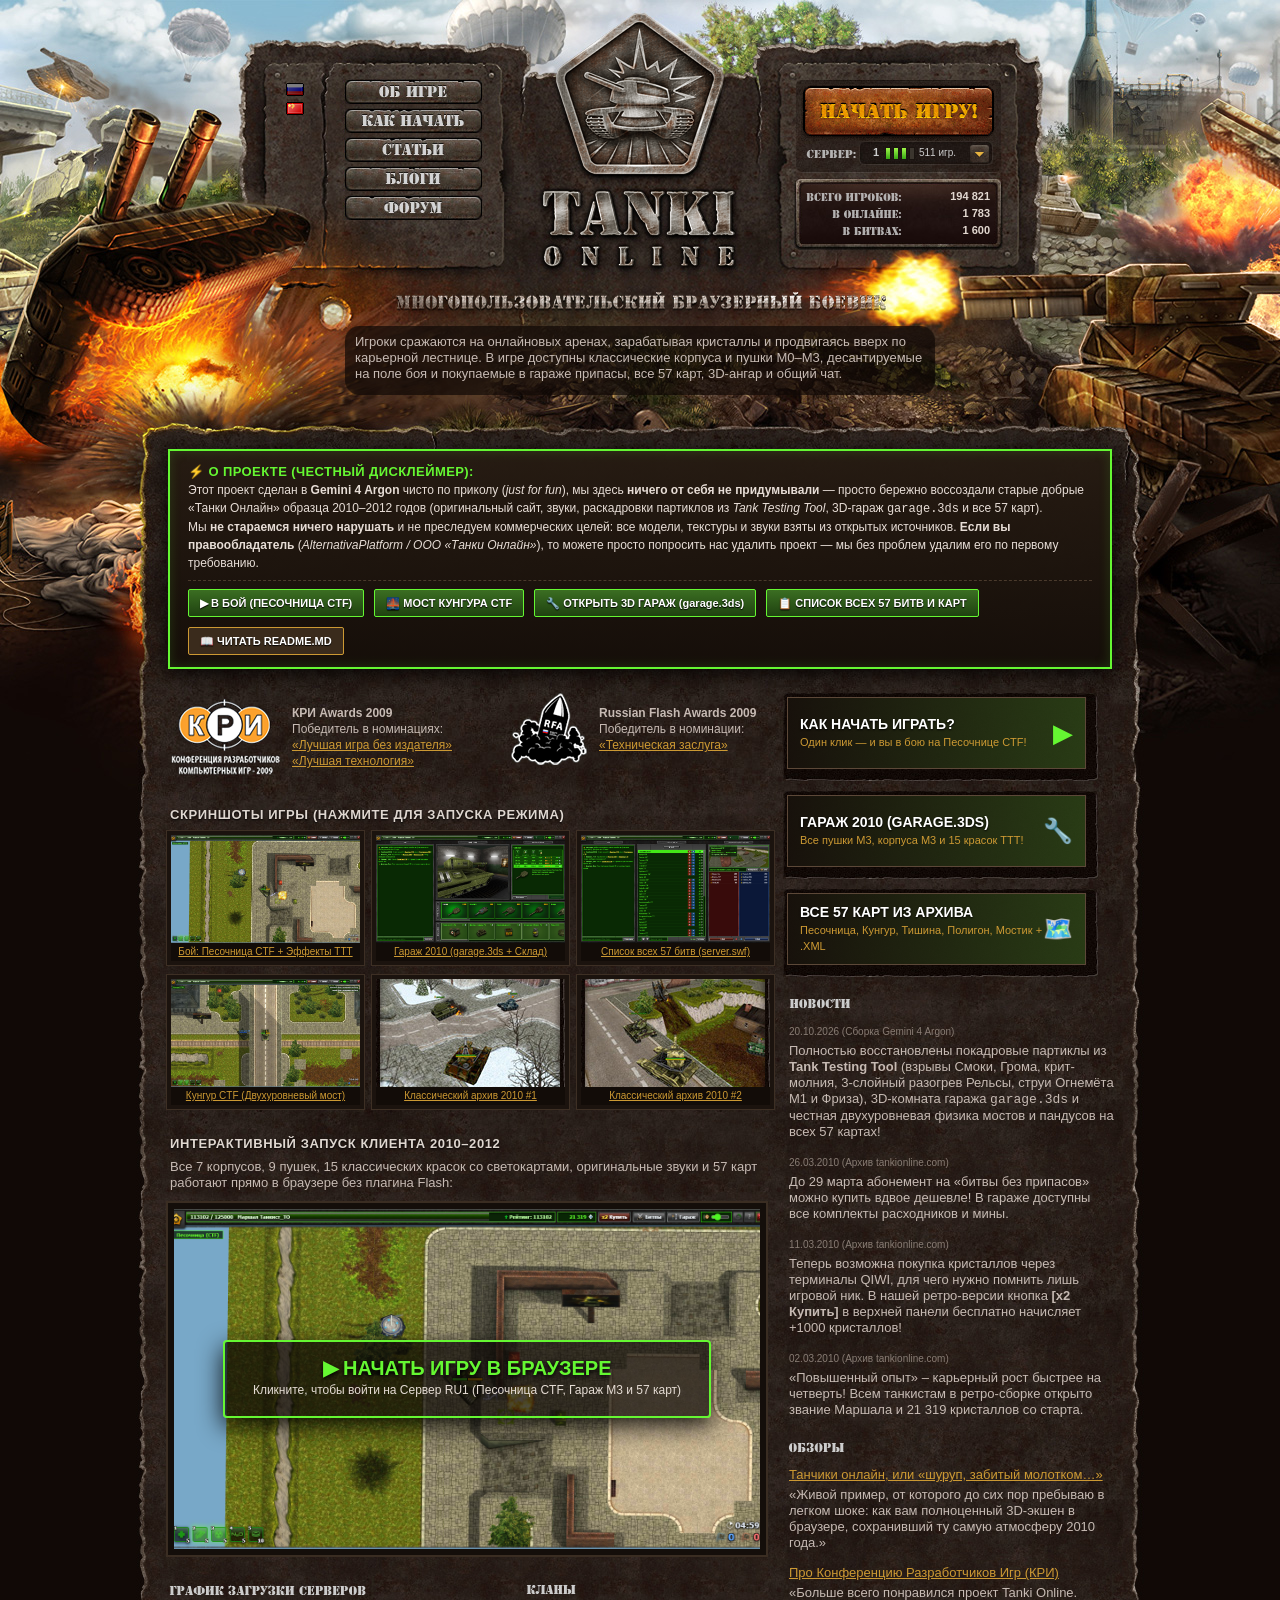
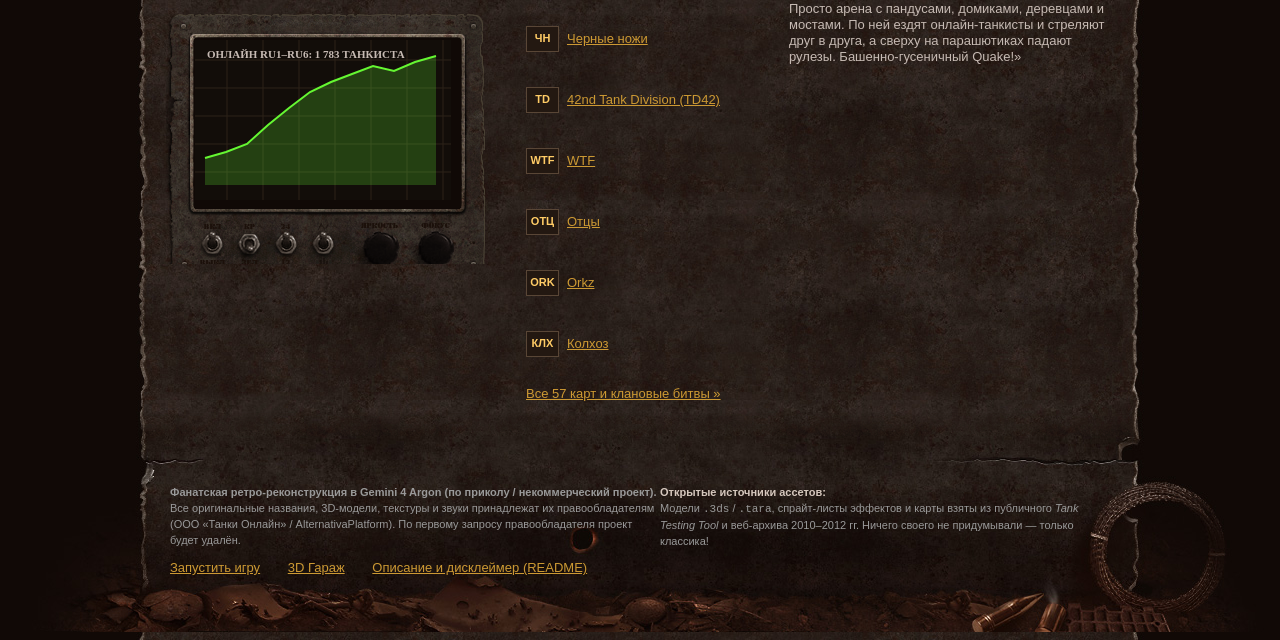
==== index.html @ 5201ec72 "1.0" ====
<!DOCTYPE html PUBLIC "-//W3C//DTD XHTML 1.0 Transitional//EN" "http://www.w3.org/TR/xhtml1/DTD/xhtml1-transitional.dtd">
<html xmlns="http://www.w3.org/1999/xhtml" dir="ltr" lang="ru-RU">
<head>
  <meta http-equiv="Content-Type" content="text/html; charset=UTF-8" />
  <title>Танки Онлайн – многопользовательский браузерный боевик (Ретро 2010 • Gemini 4 Argon)</title>
  <style type="text/css">
    body {
      font: 13px/16px Tahoma, Verdana, sans-serif;
      color: #c6bab3;
      background: #100906 url(site_assets/images/bg.jpg) repeat-y 50% 0;
      margin: 0;
      min-width: 1000px;
    }
    .mini { font: 12px/16px Tahoma, Verdana, sans-serif; }
    a {
      text-decoration: underline;
      color: #c93;
    }
    a:hover { text-decoration: none; color: #ffba42; }
    a:focus { outline: none; }
    img { border-style: none; }

    #main {
      background: url(site_assets/images/bg-main_summer.jpg) no-repeat 50% 0;
      width: 100%;
      overflow: hidden;
    }
    h1.logo {
      float: left;
      background: url(site_assets/images/logo.png) no-repeat;
      width: 208px;
      height: 264px;
      overflow: hidden;
      text-indent: -9999px;
      margin: 12px 0 0;
    }
    .logo a {
      display: block;
      width: 100%;
      height: 100%;
      overflow: hidden;
    }
    #header {
      width: 717px;
      height: 435px;
      padding: 0 137px 0 146px;
      margin: 0 auto;
      overflow: hidden;
    }
    .header {
      width: 717px;
      height: 288px;
      overflow: hidden;
    }
    .header .icons {
      float: left;
      width: 57px;
      padding: 0;
      margin: 77px 0 0;
      list-style: none;
    }
    .header .icons li {
      width: 57px;
      margin: 6px 0 0;
      overflow: hidden;
    }
    .header .icons li img { display: block; }

    #menu {
      float: left;
      width: 191px;
      padding: 0;
      margin: 75px 0 0;
      list-style: none;
    }
    #menu li {
      float: left;
      width: 100%;
      margin: 4px 0 0;
    }
    #menu li a {
      display: block;
      background: url(site_assets/images/bg-menu2.jpg) no-repeat;
      width: 141px;
      height: 25px;
      overflow: hidden;
      text-indent: -9999px;
    }
    #menu li a.btn-about { background-position: 100% 0; }
    #menu li a.btn-about:hover { background-position: 0 0; }
    #menu li a.btn-begin { background-position: 100% -29px; }
    #menu li a.btn-begin:hover { background-position: 0 -29px; }
    #menu li a.btn-article { background-position: 100% -58px; }
    #menu li a.btn-article:hover { background-position: 0 -58px; }
    #menu li a.btn-blog { background-position: 100% -87px; }
    #menu li a.btn-blog:hover { background-position: 0 -87px; }
    #menu li a.btn-forum { background-position: 100% -116px; }
    #menu li a.btn-forum:hover { background-position: 0 -116px; }

    .header .info {
      float: right;
      width: 209px;
      margin: 80px 0 0;
    }
    .header .server {
      background: url(site_assets/images/bg-server.jpg) no-repeat;
      width: 205px;
      height: 89px;
      padding: 4px 0 0;
      margin: 0 auto;
      overflow: visible;
      position: relative;
    }
    .header .server .btn {
      display: block;
      background: url(site_assets/images/btn-begin.gif) no-repeat 0 0;
      width: 195px;
      height: 57px;
      overflow: hidden;
      margin: 0 auto;
      text-indent: -9999px;
      cursor: pointer;
    }
    .header .server .btn:hover {
      background: url(site_assets/images/btn-begin.gif) no-repeat 0 -57px;
    }
    .header .server .item {
      width: 195px;
      padding: 0 0 0 10px;
      overflow: visible;
    }
    .header .server .title {
      float: left;
      background: url(site_assets/images/text-server.png) no-repeat;
      width: 59px;
      height: 12px;
      margin: 8px 0 0;
      text-indent: -9999px;
    }
    .header .server .part {
      float: left;
      width: 126px;
      position: relative;
    }
    .header .server .part span {
      float: left;
      font: bold 11px Tahoma, Verdana, sans-serif;
      color: #ccc;
      width: 14px;
      text-align: right;
      margin-right: 4px;
      margin-top: 5px;
    }
    .header .server .part ul {
      float: left;
      padding: 0 4px 0 0;
      margin: 6px 0 0;
      list-style: none;
    }
    .header .server .part ul li {
      float: left;
      padding: 0 0 0 2px;
    }
    .srv-bar {
      display: block;
      width: 4px;
      height: 11px;
      background: #3b352e;
      border: 1px solid #1a1410;
    }
    .srv-bar.active {
      background: linear-gradient(180deg, #9ef748 0%, #38a814 100%);
    }
    .header .server .play {
      float: left;
      font-size: 10px;
      line-height: 18px;
      color: #ccc;
      width: 72px;
      text-decoration: none;
      margin: 3px 0 0;
    }

    #currentServer {
      cursor: pointer;
      display: block;
      height: 24px;
      background: url(site_assets/images/btn-ok.gif) no-repeat 105px 4px;
    }
    #serversList {
      position: absolute;
      top: 26px;
      left: -62px;
      width: 188px;
      display: none;
      background: #140d09 url(site_assets/images/bg.jpg) repeat-y 50% 0;
      z-index: 50;
      border: 1px solid #4d3e30;
      box-shadow: 0 6px 16px rgba(0,0,0,0.85);
      padding: 4px 0;
    }
    #serversList a.srv-row {
      display: flex;
      align-items: center;
      justify-content: space-between;
      padding: 4px 10px;
      color: #d6c8be;
      text-decoration: none;
      font-size: 11px;
      border-bottom: 1px solid rgba(255,255,255,0.05);
    }
    #serversList a.srv-row:hover {
      background-color: #291e16;
      color: #65f732;
    }

    .header .all {
      background: url(site_assets/images/bg-players.jpg) no-repeat;
      width: 209px;
      height: 72px;
      overflow: hidden;
      margin: 5px 0 0;
    }
    .header .all ul {
      width: 184px;
      padding: 0 13px 0 12px;
      margin: 8px 0 0;
      overflow: hidden;
      list-style: none;
    }
    .header .all ul li {
      float: left;
      width: 184px;
      margin: 3px 0 0;
    }
    .header .all ul li strong {
      float: left;
      display: inline;
      font-size: 8px;
      overflow: hidden;
      text-indent: -9999px;
    }
    .header .all ul li strong.text-all {
      background: url(site_assets/images/text-players.png) no-repeat;
      width: 95px;
      height: 10px;
      margin: 3px 0 0;
    }
    .header .all ul li strong.text-online {
      background: url(site_assets/images/text-online.png) no-repeat;
      width: 69px;
      margin: 1px 0 0 26px;
      height: 12px;
    }
    .header .all ul li strong.text-battle {
      background: url(site_assets/images/text-battle.png) no-repeat;
      width: 59px;
      margin: 4px 0 0 36px;
      height: 8px;
    }
    .header .all ul li p {
      font-size: 11px;
      font-weight: bold;
      line-height: 14px;
      color: #e2d8d0;
      margin: 0;
      text-align: right;
    }

    #header .holder {
      width: 590px;
      padding: 0 0 0 59px;
      overflow: hidden;
    }
    #header .slogan {
      background: url(site_assets/images/slogan.png) no-repeat;
      width: 504px;
      height: 31px;
      display: block;
      margin: 0 auto;
      text-indent: -9999px;
    }
    #header .box {
      width: 590px;
      overflow: hidden;
      margin: 7px 0 0;
    }
    #header .box .t {
      background: url(site_assets/images/bg-box-t.png) no-repeat;
      width: 590px;
      height: 15px;
      overflow: hidden;
    }
    #header .box .c {
      background: url(site_assets/images/bg-box-c.png) repeat;
      width: 570px;
      padding: 0 10px;
    }
    #header .box .c:after {
      clear: both;
      display: block;
      content: "";
    }
    #header .box .text {
      float: left;
      width: 570px;
      margin: -7px 0 -2px;
      position: relative;
    }
    #header .box .text p { margin: 0; }
    #header .box .b {
      background: url(site_assets/images/bg-box-b.png) no-repeat;
      width: 590px;
      height: 15px;
      overflow: hidden;
    }

    /* Олдскульная плашка честного дисклеймера Gemini 4 Argon */
    .argon-disclaimer-banner {
      width: 904px;
      margin: 14px auto 0;
      padding: 12px 18px;
      background: linear-gradient(180deg, rgba(38, 27, 18, 0.96) 0%, rgba(21, 14, 9, 0.98) 100%);
      border: 2px solid #65f732;
      box-shadow: 0 4px 18px rgba(0, 0, 0, 0.8), inset 0 0 12px rgba(101, 247, 50, 0.15);
      color: #e7ddd6;
      font-size: 12px;
      line-height: 18px;
      position: relative;
      z-index: 5;
    }
    .argon-disclaimer-banner b.argon-tag {
      color: #65f732;
      font-size: 13px;
      text-transform: uppercase;
      letter-spacing: 0.4px;
    }
    .argon-quick-links {
      margin-top: 8px;
      padding-top: 8px;
      border-top: 1px dashed #4a3a2c;
      display: flex;
      gap: 10px;
      flex-wrap: wrap;
      align-items: center;
    }
    .argon-quick-btn {
      display: inline-block;
      padding: 4px 11px;
      background: linear-gradient(180deg, #3b6e22 0%, #1f4210 100%);
      border: 1px solid #65f732;
      color: #fff !important;
      text-decoration: none !important;
      font-weight: bold;
      font-size: 11px;
      border-radius: 2px;
      text-shadow: 0 1px 1px #000;
    }
    .argon-quick-btn:hover {
      background: linear-gradient(180deg, #52992f 0%, #2b5c16 100%);
      color: #ffff99 !important;
    }

    #content {
      width: 948px;
      padding: 0 26px;
      min-height: 400px;
      margin: 24px auto 0;
      overflow: hidden;
      z-index: 2;
      position: relative;
    }
    .content {
      float: left;
      width: 615px;
    }
    .links-box {
      width: 100%;
      overflow: hidden;
    }
    .links-box .item {
      float: left;
      width: 260px;
      display: flex;
      align-items: center;
      gap: 12px;
    }
    .links-box .one {
      width: 340px;
      padding: 0 0 0 5px;
    }
    .award-badge {
      width: 84px;
      height: 84px;
      border-radius: 50%;
      background: radial-gradient(circle, #3b2818 0%, #1b1109 75%);
      border: 2px solid #c93;
      display: flex;
      flex-direction: column;
      align-items: center;
      justify-content: center;
      text-align: center;
      font-weight: bold;
      color: #ffcc66;
      font-size: 11px;
      line-height: 13px;
      flex-shrink: 0;
      box-shadow: inset 0 0 10px rgba(255, 165, 0, 0.35), 0 2px 8px rgba(0,0,0,0.8);
    }
    .award-badge span {
      font-size: 18px;
      color: #fff;
      display: block;
    }

    .screen-box {
      width: 100%;
      overflow: hidden;
      margin: 26px 0 0;
    }
    .section-title-old {
      font: bold 13px Tahoma, Verdana, sans-serif;
      color: #dfd7d0;
      text-transform: uppercase;
      letter-spacing: 0.6px;
      margin: 0 0 8px 4px;
      text-shadow: 0 1px 2px #000;
    }
    .screen-box ul {
      width: 100%;
      padding: 0;
      margin: 5px 0 0;
      overflow: hidden;
      list-style: none;
    }
    .screen-box ul li {
      float: left;
      width: 189px;
      height: 126px;
      padding: 4px;
      margin: 0 6px 8px 0;
      background: #1b130e;
      border: 1px solid #3d2f24;
      position: relative;
    }
    .screen-box ul li:hover {
      border-color: #c93;
    }
    .screen-box ul li img {
      display: block;
      width: 189px;
      height: 108px;
      object-fit: cover;
    }
    .screen-box ul li .scr-cap {
      display: block;
      text-align: center;
      font-size: 10px;
      color: #c93;
      line-height: 18px;
      background: #120c08;
    }

    .video-box {
      width: 100%;
      overflow: hidden;
      margin: 18px 0 0;
    }
    .video-box p { margin: 0 0 10px 4px; }
    .video-box .photo {
      background: #140e0a;
      border: 2px solid #3a2d22;
      width: 586px;
      padding: 6px;
      height: 340px;
      overflow: hidden;
      position: relative;
    }
    .video-preview-card {
      width: 100%;
      height: 100%;
      background: url(tanki_battle_verification.png) center/cover no-repeat;
      position: relative;
      display: flex;
      flex-direction: column;
      align-items: center;
      justify-content: center;
      text-decoration: none !important;
    }
    .video-preview-overlay {
      background: rgba(12, 8, 5, 0.72);
      border: 2px solid #65f732;
      padding: 18px 28px;
      text-align: center;
      border-radius: 4px;
      box-shadow: 0 8px 25px rgba(0,0,0,0.9);
      transition: transform 0.15s ease;
    }
    .video-preview-card:hover .video-preview-overlay {
      transform: scale(1.04);
      background: rgba(20, 32, 12, 0.88);
    }

    .boxes {
      width: 100%;
      overflow: hidden;
      margin: 28px 0 0;
    }
    .boxes .box {
      float: left;
      width: 360px;
    }
    .boxes .klan { width: 235px; }
    .boxes .important h2 {
      background: url(site_assets/images/text-graphic.png) no-repeat;
      width: 197px;
      height: 11px;
      margin: 0 0 0 3px;
      overflow: hidden;
      text-indent: -9999px;
    }
    .boxes .klan h2 {
      background: url(site_assets/images/text-klan.png) no-repeat;
      width: 100%;
      height: 11px;
      margin: 0 0 8px 0;
      overflow: hidden;
      text-indent: -9999px;
    }
    .boxes .important .photo {
      background: url(site_assets/images/bg-graph.png) no-repeat;
      width: 296px;
      height: 224px;
      padding: 36px 0 0 39px;
      overflow: hidden;
      margin: 8px 0 0 -10px;
    }
    .boxes .pic-list {
      width: 100%;
      padding: 0;
      margin: 0;
      overflow: hidden;
      list-style: none;
    }
    .boxes .pic-list li {
      float: left;
      width: 100%;
      line-height: 27px;
      margin: 8px 0 0;
      display: flex;
      align-items: center;
    }
    .clan-flag-badge {
      width: 31px;
      height: 24px;
      border: 1px solid #594636;
      background: #231811;
      margin-right: 8px;
      display: inline-flex;
      align-items: center;
      justify-content: center;
      font-size: 11px;
      font-weight: bold;
      color: #ffcc66;
    }

    .sidebar {
      float: left;
      width: 333px;
    }
    .sidebar .ad {
      background: url(site_assets/images/bg-pb.jpg) no-repeat;
      width: 307px;
      height: 80px;
      padding: 4px;
      margin: 0 0 10px 2px;
      overflow: hidden;
    }
    .ad-banner-inner {
      display: flex;
      align-items: center;
      justify-content: space-between;
      width: 299px;
      height: 72px;
      padding: 0 12px;
      box-sizing: border-box;
      text-decoration: none !important;
      background: linear-gradient(90deg, rgba(24,18,12,0.92) 0%, rgba(45,68,24,0.85) 100%);
      border: 1px solid #5c4838;
    }
    .ad-banner-inner:hover {
      border-color: #65f732;
    }
    .ad-banner-title {
      font: bold 14px Tahoma, sans-serif;
      color: #fff;
      display: block;
      text-shadow: 0 1px 2px #000;
    }
    .ad-banner-sub {
      font-size: 11px;
      color: #c93;
      display: block;
      margin-top: 2px;
    }

    .news-box {
      height: 1%;
      padding: 0 0 0 8px;
      overflow: hidden;
      margin: 22px 0 0;
    }
    .news-box h2 {
      background: url(site_assets/images/text-news.png) no-repeat;
      width: 61px;
      height: 10px;
      margin: 0;
      overflow: hidden;
      text-indent: -9999px;
    }
    .news-box .item {
      width: 100%;
      overflow: hidden;
      margin: 15px 0 0;
    }
    .news-box .item .date {
      display: block;
      font-style: normal;
      font-size: 10px;
      color: #887c74;
      margin-bottom: 3px;
    }
    .news-box .item p { margin: 0; }

    .view-box {
      height: 1%;
      padding: 0 0 0 8px;
      overflow: hidden;
      margin: 24px 0 0;
    }
    .view-box h2 {
      background: url(site_assets/images/text-view.png) no-repeat;
      width: 55px;
      height: 11px;
      margin: 0;
      overflow: hidden;
      text-indent: -9999px;
    }
    .view-box .item {
      width: 100%;
      overflow: hidden;
      margin: 14px 0 0;
    }
    .view-box .item p { margin: 4px 0 0; }

    #footer {
      background: url(site_assets/images/bg-footer.gif) no-repeat 50% 0;
      width: 100%;
      overflow: hidden;
      margin: 10px 0 0;
      position: relative;
      z-index: 1;
    }
    .footer {
      background: url(site_assets/images/bg-footer.png) no-repeat;
      width: 1000px;
      margin: 0 auto;
      overflow: hidden;
    }
    .footer .holder {
      background: url(site_assets/images/bg-footer.jpg) no-repeat 0 24px;
      width: 1000px;
      position: relative;
      height: 165px;
      padding: 64px 0 0;
      overflow: hidden;
    }
    .footer .copy {
      float: left;
      width: 490px;
      padding: 0 0 0 30px;
    }
    .footer p {
      color: #999;
      margin: 8px 0 0;
      font-size: 11px;
    }
    .footer .copy ul {
      width: 100%;
      padding: 0;
      margin: 12px 0 0;
      overflow: hidden;
      list-style: none;
    }
    .footer .copy ul li {
      display: inline;
      padding: 0 0 0 24px;
    }
    .footer .copy ul li:first-child { padding: 0; }
    .footer .item {
      float: left;
      width: 430px;
    }
  </style>
</head>
<body>
  <div id="main">
    <div id="header">
      <div class="header">
        <ul class="icons">
          <li><img src="site_assets/images/ico02.gif" alt="RU" title="Русская версия (2010)" /></li>
          <li><a href="tanki_2d.html" title="Запустить игру"><img src="site_assets/images/ico03.gif" alt="Play" /></a></li>
        </ul>
        <ul id="menu">
          <li><a href="#about-block" class="btn-about" title="ОБ ИГРЕ">ОБ ИГРЕ</a></li>
          <li><a href="tanki_2d.html" class="btn-begin" title="КАК НАЧАТЬ">КАК НАЧАТЬ</a></li>
          <li><a href="tanki_2d.html#garage" class="btn-article" title="ГАРАЖ M3">СТАТЬИ</a></li>
          <li><a href="tanki_2d.html#battles" class="btn-blog" title="СПИСОК 57 БИТВ">БЛОГ</a></li>
          <li><a href="README.md" class="btn-forum" title="README И ОПИСАНИЕ">ФОРУМ</a></li>
        </ul>
        <h1 class="logo"><a href="tanki_2d.html" title="Танки Онлайн — Начать игру!">Танки Online</a></h1>

        <div class="info">
          <div class="server">
            <a href="tanki_2d.html" id="startButton" class="btn" title="Начать игру прямо в браузере!">Начать игру</a>
            <div class="item">
              <strong class="title">Сервер</strong>
              <div class="part">
                <div id="currentServer" onclick="toggleServersMenu(); return false;">
                  <span id="srvNumLabel">1</span>
                  <ul>
                    <li><i class="srv-bar active"></i></li>
                    <li><i class="srv-bar active"></i></li>
                    <li><i class="srv-bar active"></i></li>
                    <li><i class="srv-bar"></i></li>
                  </ul>
                  <a href="#" class="play players" id="srvPlayersLabel" onclick="return false;">511 игр.</a>
                </div>
                <div id="serversList">
                  <a class="srv-row" href="tanki_2d.html"><span><b>Сервер 1</b> (Песочница CTF)</span><span>511</span></a>
                  <a class="srv-row" href="tanki_2d.html#map=kungur"><span><b>Сервер 2</b> (Кунгур CTF)</span><span>410</span></a>
                  <a class="srv-row" href="tanki_2d.html#map=silence"><span><b>Сервер 3</b> (Тишина CTF)</span><span>385</span></a>
                  <a class="srv-row" href="tanki_2d.html#map=polygon"><span><b>Сервер 4</b> (Полигон CTF)</span><span>309</span></a>
                  <a class="srv-row" href="tanki_2d.html#garage"><span><b>Сервер 5</b> (3D Гараж M3)</span><span>280</span></a>
                  <a class="srv-row" href="tanki_2d.html#battles"><span><b>Сервер 6</b> (Все 57 карт)</span><span>273</span></a>
                </div>
              </div>
            </div>
          </div>
          <div class="all">
            <ul>
              <li>
                <strong class="text-all">Всего игроков</strong>
                <p id="statTotal">194 821</p>
              </li>
              <li>
                <strong class="text-online">В онлайне</strong>
                <p id="statOnline">1 783</p>
              </li>
              <li>
                <strong class="text-battle">В битвах</strong>
                <p id="statInBattles">1 600</p>
              </li>
            </ul>
          </div>
        </div>
      </div>

      <div class="holder">
        <strong class="slogan">Многопользовательский браузерный боевик</strong>
        <div class="box">
          <div class="t">&nbsp;</div>
          <div class="c">
            <div class="text">
              <p>Игроки сражаются на онлайновых аренах, зарабатывая кристаллы и продвигаясь вверх по карьерной лестнице. В игре доступны классические корпуса и пушки M0–M3, десантируемые на поле боя и покупаемые в гараже припасы, все 57 карт, 3D-ангар и общий чат.</p>
            </div>
          </div>
          <div class="b">&nbsp;</div>
        </div>
      </div>
    </div>

    <!-- ЧЕСТНЫЙ ДИСКЛЕЙМЕР GEMINI 4 ARGON (ПО ПРОСЬБЕ АВТОРА) -->
    <div class="argon-disclaimer-banner" id="about-block">
      <b class="argon-tag">⚡ О проекте (Честный дисклеймер):</b><br />
      Этот проект сделан в <b>Gemini 4 Argon</b> чисто по приколу (<i>just for fun</i>), мы здесь <b>ничего от себя не придумывали</b> — просто бережно воссоздали старые добрые «Танки Онлайн» образца 2010–2012 годов (оригинальный сайт, звуки, раскадровки партиклов из <i>Tank Testing Tool</i>, 3D-гараж <code>garage.3ds</code> и все 57 карт).<br />
      Мы <b>не стараемся ничего нарушать</b> и не преследуем коммерческих целей: все модели, текстуры и звуки взяты из открытых источников. <b>Если вы правообладатель</b> (<i>AlternativaPlatform / ООО «Танки Онлайн»</i>), то можете просто попросить нас удалить проект — мы без проблем удалим его по первому требованию.
      <div class="argon-quick-links">
        <a class="argon-quick-btn" href="tanki_2d.html">▶ В БОЙ (ПЕСОЧНИЦА CTF)</a>
        <a class="argon-quick-btn" href="tanki_2d.html#map=kungur">🌉 МОСТ КУНГУРА CTF</a>
        <a class="argon-quick-btn" href="tanki_2d.html#garage">🔧 ОТКРЫТЬ 3D ГАРАЖ (garage.3ds)</a>
        <a class="argon-quick-btn" href="tanki_2d.html#battles">📋 СПИСОК ВСЕХ 57 БИТВ И КАРТ</a>
        <a class="argon-quick-btn" href="README.md" style="background:#3a2b1c;border-color:#c93;">📖 ЧИТАТЬ README.MD</a>
      </div>
    </div>

    <div id="content">
      <div class="content">
        <div class="links-box">
          <div class="item one">
            <div class="photo"><img src="site_assets/images/logo1.png" alt="КРИ Awards 2009" /></div>
            <div class="mini">
              <p><b>КРИ Awards 2009</b><br />Победитель в номинациях:<br /><a href="tanki_2d.html">«Лучшая игра без издателя»</a><br /><a href="tanki_2d.html">«Лучшая технология»</a></p>
            </div>
          </div>
          <div class="item">
            <div class="photo"><img src="site_assets/images/logo2.png" alt="Russian Flash Awards 2009" /></div>
            <div class="mini">
              <p><b>Russian Flash Awards 2009</b><br />Победитель в номинации:<br /><a href="tanki_2d.html">«Техническая заслуга»</a></p>
            </div>
          </div>
        </div>

        <div class="screen-box">
          <h2 class="section-title-old">СКРИНШОТЫ ИГРЫ (НАЖМИТЕ ДЛЯ ЗАПУСКА РЕЖИМА)</h2>
          <ul>
            <li>
              <a href="tanki_2d.html">
                <img src="tanki_battle_verification.png" alt="Песочница CTF" />
                <span class="scr-cap">Бой: Песочница CTF + Эффекты TTT</span>
              </a>
            </li>
            <li>
              <a href="tanki_2d.html#garage">
                <img src="tanki_garage_verification.png" alt="3D Гараж 2010" />
                <span class="scr-cap">Гараж 2010 (garage.3ds + Склад)</span>
              </a>
            </li>
            <li>
              <a href="tanki_2d.html#battles">
                <img src="tanki_battles_list_verification.png" alt="Список 57 карт" />
                <span class="scr-cap">Список всех 57 битв (server.swf)</span>
              </a>
            </li>
            <li>
              <a href="tanki_2d.html#map=kungur">
                <img src="tanki_map_kungur_verification.png" alt="Кунгур CTF" />
                <span class="scr-cap">Кунгур CTF (Двухуровневый мост)</span>
              </a>
            </li>
            <li>
              <a href="tanki_2d.html#map=silence">
                <img src="site_assets/images/scr_1.jpg" alt="Тишина CTF" />
                <span class="scr-cap">Классический архив 2010 #1</span>
              </a>
            </li>
            <li>
              <a href="tanki_2d.html#map=polygon">
                <img src="site_assets/images/scr_6.jpg" alt="Полигон" />
                <span class="scr-cap">Классический архив 2010 #2</span>
              </a>
            </li>
          </ul>
        </div>

        <div class="video-box">
          <h2 class="section-title-old">ИНТЕРАКТИВНЫЙ ЗАПУСК КЛИЕНТА 2010–2012</h2>
          <p>Все 7 корпусов, 9 пушек, 15 классических красок со светокартами, оригинальные звуки и 57 карт работают прямо в браузере без плагина Flash:</p>
          <div class="photo" align="center">
            <a class="video-preview-card" href="tanki_2d.html">
              <div class="video-preview-overlay">
                <div style="font-size:20px;font-weight:bold;color:#65f732;margin-bottom:6px;text-shadow:0 2px 4px #000;">▶ НАЧАТЬ ИГРУ В БРАУЗЕРЕ</div>
                <div style="font-size:12px;color:#e5dcd4;">Кликните, чтобы войти на Сервер RU1 (Песочница CTF, Гараж M3 и 57 карт)</div>
              </div>
            </a>
          </div>
        </div>

        <div class="boxes">
          <div class="box important">
            <h2>ГРАФИК ЗАГРУЗКИ СЕРВЕРОВ</h2>
            <div class="photo">
              <div class="holder">
                <canvas id="retroServerChart" width="256" height="160"></canvas>
              </div>
            </div>
          </div>

          <div class="box klan">
            <h2>КЛАНЫ</h2>
            <ul class="pic-list">
              <li><span class="clan-flag-badge">ЧН</span><p><a href="tanki_2d.html">Черные ножи</a></p></li>
              <li><span class="clan-flag-badge">TD</span><p><a href="tanki_2d.html">42nd Tank Division (TD42)</a></p></li>
              <li><span class="clan-flag-badge">WTF</span><p><a href="tanki_2d.html">WTF</a></p></li>
              <li><span class="clan-flag-badge">ОТЦ</span><p><a href="tanki_2d.html">Отцы</a></p></li>
              <li><span class="clan-flag-badge">ORK</span><p><a href="tanki_2d.html">Orkz</a></p></li>
              <li><span class="clan-flag-badge">КЛХ</span><p><a href="tanki_2d.html">Колхоз</a></p></li>
            </ul>
            <br />
            <a href="tanki_2d.html#battles">Все 57 карт и клановые битвы &raquo;</a>
          </div>
        </div>
      </div>

      <div class="sidebar">
        <div class="ad">
          <a class="ad-banner-inner" href="tanki_2d.html">
            <div>
              <span class="ad-banner-title">КАК НАЧАТЬ ИГРАТЬ?</span>
              <span class="ad-banner-sub">Один клик — и вы в бою на Песочнице CTF!</span>
            </div>
            <span style="font-size:26px;color:#65f732;">▶</span>
          </a>
        </div>
        <div class="ad">
          <a class="ad-banner-inner" href="tanki_2d.html#garage">
            <div>
              <span class="ad-banner-title">ГАРАЖ 2010 (GARAGE.3DS)</span>
              <span class="ad-banner-sub">Все пушки M3, корпуса M3 и 15 красок TTT!</span>
            </div>
            <span style="font-size:24px;color:#ffcc44;">🔧</span>
          </a>
        </div>
        <div class="ad">
          <a class="ad-banner-inner" href="tanki_2d.html#battles">
            <div>
              <span class="ad-banner-title">ВСЕ 57 КАРТ ИЗ АРХИВА</span>
              <span class="ad-banner-sub">Песочница, Кунгур, Тишина, Полигон, Мостик + .XML</span>
            </div>
            <span style="font-size:24px;color:#60a5fa;">🗺️</span>
          </a>
        </div>

        <div class="news-box">
          <h2>НОВОСТИ</h2>
          <div class="item">
            <em class="date">20.10.2026 (Сборка Gemini 4 Argon)</em>
            <p>Полностью восстановлены покадровые партиклы из <b>Tank Testing Tool</b> (взрывы Смоки, Грома, крит-молния, 3-слойный разогрев Рельсы, струи Огнемёта M1 и Фриза), 3D-комната гаража <code>garage.3ds</code> и честная двухуровневая физика мостов и пандусов на всех 57 картах!</p>
          </div>
          <div class="item">
            <em class="date">26.03.2010 (Архив tankionline.com)</em>
            <p>До 29 марта абонемент на «битвы без припасов» можно купить вдвое дешевле! В гараже доступны все комплекты расходников и мины.</p>
          </div>
          <div class="item">
            <em class="date">11.03.2010 (Архив tankionline.com)</em>
            <p>Теперь возможна покупка кристаллов через терминалы QIWI, для чего нужно помнить лишь игровой ник. В нашей ретро-версии кнопка <b>[x2 Купить]</b> в верхней панели бесплатно начисляет +1000 кристаллов!</p>
          </div>
          <div class="item">
            <em class="date">02.03.2010 (Архив tankionline.com)</em>
            <p>«Повышенный опыт» – карьерный рост быстрее на четверть! Всем танкистам в ретро-сборке открыто звание Маршала и 21 319 кристаллов со старта.</p>
          </div>
        </div>

        <div class="view-box">
          <h2>ОБЗОРЫ</h2>
          <div class="item">
            <a href="tanki_2d.html">Танчики онлайн, или «шуруп, забитый молотком…»</a>
            <p>«Живой пример, от которого до сих пор пребываю в легком шоке: как вам полноценный 3D-экшен в браузере, сохранивший ту самую атмосферу 2010 года.»</p>
          </div>
          <div class="item">
            <a href="tanki_2d.html#battles">Про Конференцию Разработчиков Игр (КРИ)</a>
            <p>«Больше всего понравился проект Tanki Online. Просто арена с пандусами, домиками, деревцами и мостами. По ней ездят онлайн-танкисты и стреляют друг в друга, а сверху на парашютиках падают рулезы. Башенно-гусеничный Quake!»</p>
          </div>
        </div>
      </div>
    </div>

    <div id="footer">
      <div class="footer">
        <div class="holder">
          <div class="copy">
            <p><b>Фанатская ретро-реконструкция в Gemini 4 Argon (по приколу / некоммерческий проект).</b><br />
            Все оригинальные названия, 3D-модели, текстуры и звуки принадлежат их правообладателям (ООО «Танки Онлайн» / AlternativaPlatform). По первому запросу правообладателя проект будет удалён.</p>
            <ul>
              <li><a href="tanki_2d.html">Запустить игру</a></li>
              <li><a href="tanki_2d.html#garage">3D Гараж</a></li>
              <li><a href="README.md">Описание и дисклеймер (README)</a></li>
            </ul>
          </div>
          <div class="item">
            <p style="margin-top:8px;"><b style="color:#d6c8be;">Открытые источники ассетов:</b><br />
            Модели <code>.3ds</code> / <code>.tara</code>, спрайт-листы эффектов и карты взяты из публичного <i>Tank Testing Tool</i> и веб-архива 2010–2012 гг. Ничего своего не придумывали — только классика!</p>
          </div>
        </div>
      </div>
    </div>
  </div>

  <script type="text/javascript">
    function toggleServersMenu() {
      var el = document.getElementById('serversList');
      if (!el) return;
      el.style.display = (el.style.display === 'block') ? 'none' : 'block';
    }

    // Отрисовка олдскульного графика загрузки серверов (вместо старого graphic.swf)
    (function drawServerChart() {
      var c = document.getElementById('retroServerChart');
      if (!c || !c.getContext) return;
      var ctx = c.getContext('2d');
      ctx.fillStyle = '#120d09';
      ctx.fillRect(0, 0, c.width, c.height);

      ctx.strokeStyle = '#2d2219';
      ctx.lineWidth = 1;
      for (var y = 20; y < c.height; y += 28) {
        ctx.beginPath(); ctx.moveTo(0, y); ctx.lineTo(c.width, y); ctx.stroke();
      }
      for (var x = 32; x < c.width; x += 36) {
        ctx.beginPath(); ctx.moveTo(x, 0); ctx.lineTo(x, c.height); ctx.stroke();
      }

      var pts = [42, 48, 56, 75, 92, 108, 118, 126, 134, 129, 138, 144];
      ctx.beginPath();
      ctx.moveTo(10, c.height - 15);
      for (var i = 0; i < pts.length; i++) {
        var px = 10 + i * 21;
        var py = c.height - pts[i];
        ctx.lineTo(px, py);
      }
      ctx.lineTo(10 + (pts.length - 1) * 21, c.height - 15);
      ctx.closePath();
      ctx.fillStyle = 'rgba(101, 247, 50, 0.22)';
      ctx.fill();

      ctx.beginPath();
      for (var j = 0; j < pts.length; j++) {
        var gx = 10 + j * 21;
        var gy = c.height - pts[j];
        if (j === 0) ctx.moveTo(gx, gy);
        else ctx.lineTo(gx, gy);
      }
      ctx.strokeStyle = '#65f732';
      ctx.lineWidth = 2;
      ctx.stroke();

      ctx.fillStyle = '#c6bab3';
      ctx.font = 'bold 11px Tahoma';
      ctx.fillText('ОНЛАЙН RU1–RU6: 1 783 ТАНКИСТА', 12, 18);
    })();
  </script>
</body>
</html>
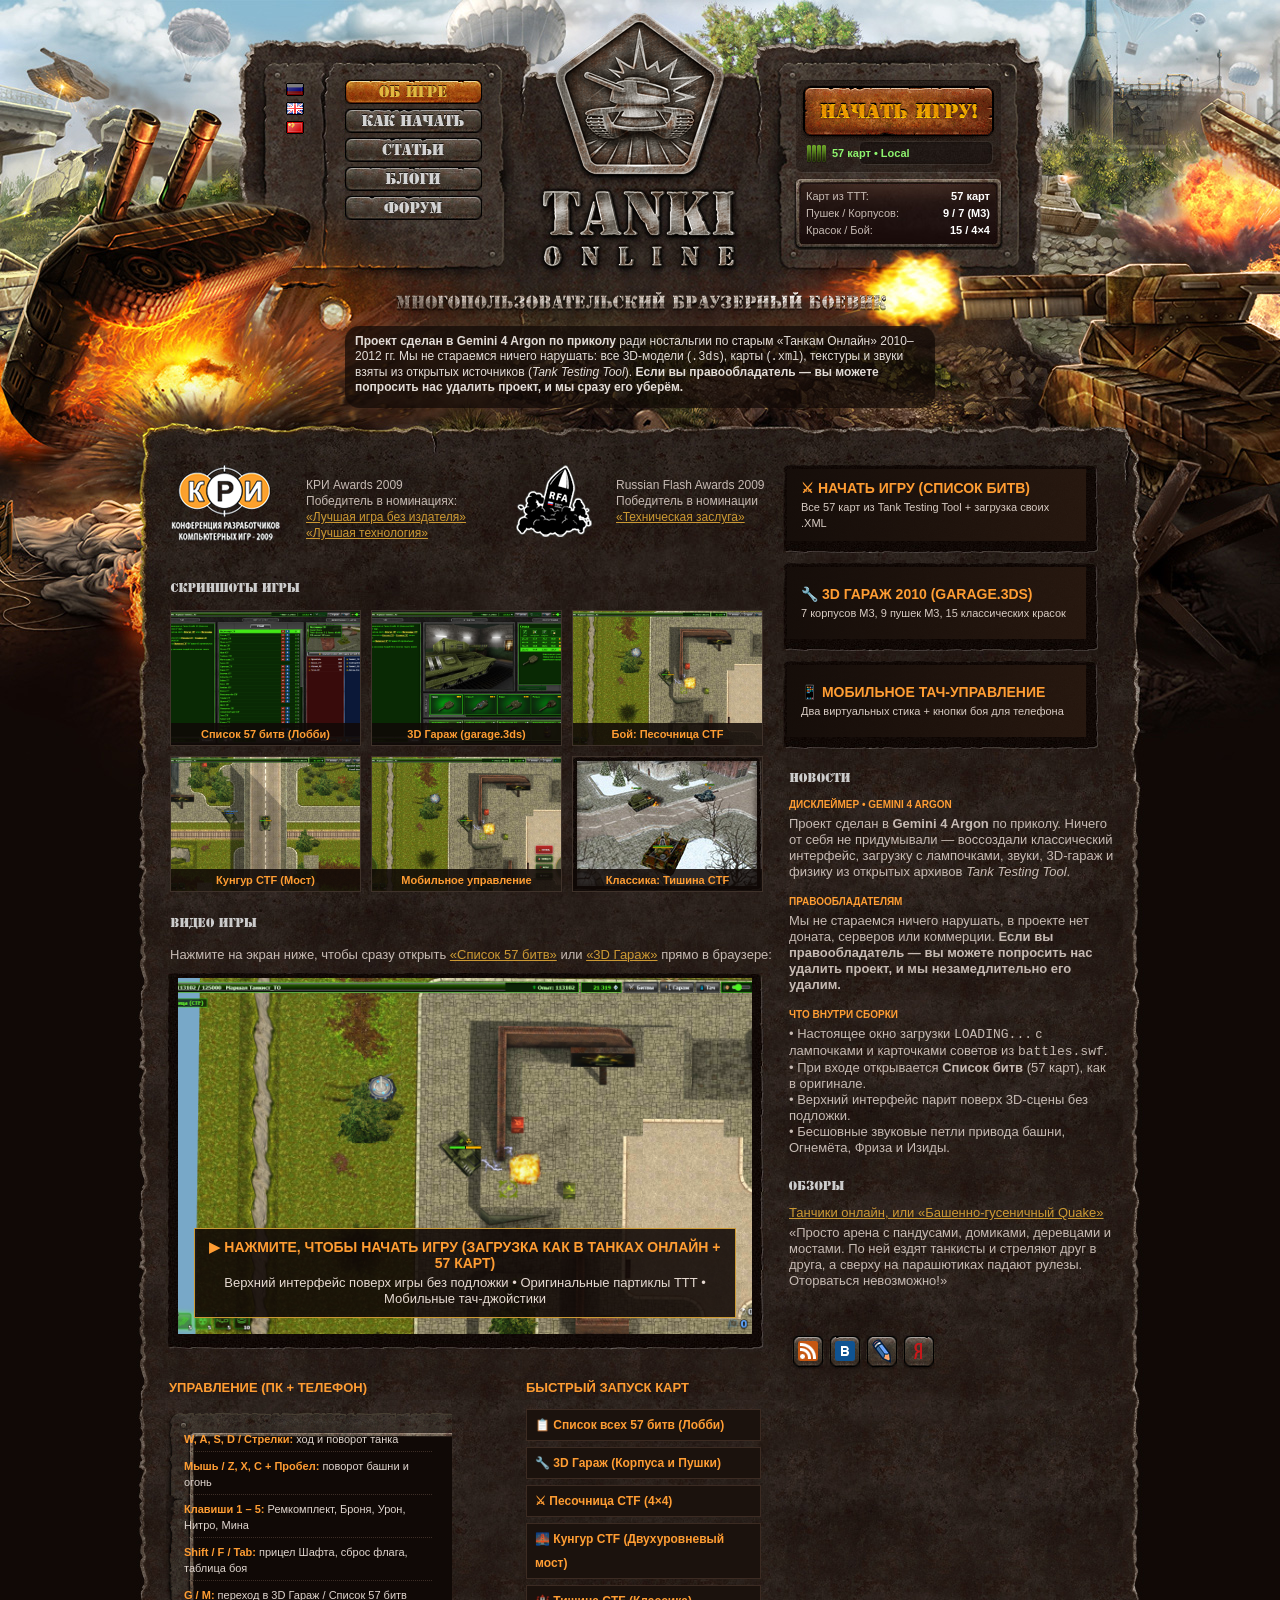
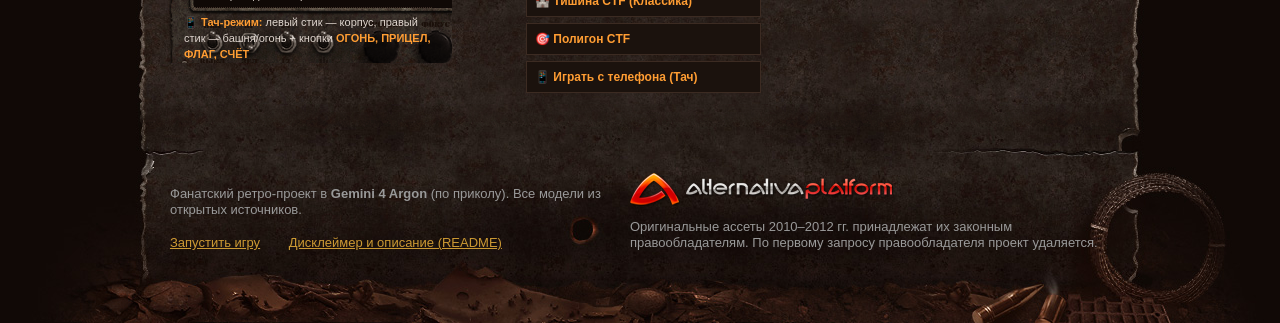
==== commit 2f020935: "loading" ====
--- a/index.html
+++ b/index.html
@@ -2,32 +2,33 @@
 <html xmlns="http://www.w3.org/1999/xhtml" dir="ltr" lang="ru-RU">
 <head>
   <meta http-equiv="Content-Type" content="text/html; charset=UTF-8" />
-  <title>Танки Онлайн – многопользовательский браузерный боевик (Ретро 2010 • Gemini 4 Argon)</title>
+  <meta name="viewport" content="width=1024" />
+  <title>Танки Онлайн &#8211; многопользовательский браузерный боевик (2010–2012 • Gemini 4 Argon)</title>
   <style type="text/css">
+    /* =========================================================================
+       ОРИГИНАЛЬНЫЙ АРХИВНЫЙ CSS TANKIONLINE.COM/RU/ 2010 ГОДА (orig_all.css)
+       ========================================================================= */
     body {
       font: 13px/16px Tahoma, Verdana, sans-serif;
       color: #c6bab3;
-      background: #100906 url(site_assets/images/bg.jpg) repeat-y 50% 0;
+      background: #100906 url('site_assets/images/bg.jpg') repeat-y 50% 0;
       margin: 0;
       min-width: 1000px;
     }
     .mini { font: 12px/16px Tahoma, Verdana, sans-serif; }
-    a {
-      text-decoration: underline;
-      color: #c93;
-    }
-    a:hover { text-decoration: none; color: #ffba42; }
+    a { text-decoration: underline; color: #c93; }
+    a:hover { text-decoration: none; }
     a:focus { outline: none; }
     img { border-style: none; }
 
     #main {
-      background: url(site_assets/images/bg-main_summer.jpg) no-repeat 50% 0;
+      background: url('site_assets/images/bg-main_summer.jpg') no-repeat 50% 0;
       width: 100%;
       overflow: hidden;
     }
     h1.logo {
       float: left;
-      background: url(site_assets/images/logo.png) no-repeat;
+      background: url('site_assets/images/logo.png') no-repeat;
       width: 208px;
       height: 264px;
       overflow: hidden;
@@ -42,7 +43,7 @@
     }
     #header {
       width: 717px;
-      height: 435px;
+      height: 425px;
       padding: 0 137px 0 146px;
       margin: 0 auto;
       overflow: hidden;
@@ -80,22 +81,22 @@
     }
     #menu li a {
       display: block;
-      background: url(site_assets/images/bg-menu2.jpg) no-repeat;
+      background: url('site_assets/images/bg-menu2.jpg') no-repeat;
       width: 141px;
       height: 25px;
       overflow: hidden;
       text-indent: -9999px;
     }
-    #menu li a.btn-about { background-position: 100% 0; }
-    #menu li a.btn-about:hover { background-position: 0 0; }
-    #menu li a.btn-begin { background-position: 100% -29px; }
-    #menu li a.btn-begin:hover { background-position: 0 -29px; }
+    #menu li a.btn-about   { background-position: 100% 0; }
+    #menu li a.btn-about:hover, #menu li.active a.btn-about { background-position: 0 0; }
+    #menu li a.btn-begin   { background-position: 100% -29px; }
+    #menu li a.btn-begin:hover, #menu li.active a.btn-begin { background-position: 0 -29px; }
     #menu li a.btn-article { background-position: 100% -58px; }
-    #menu li a.btn-article:hover { background-position: 0 -58px; }
-    #menu li a.btn-blog { background-position: 100% -87px; }
-    #menu li a.btn-blog:hover { background-position: 0 -87px; }
-    #menu li a.btn-forum { background-position: 100% -116px; }
-    #menu li a.btn-forum:hover { background-position: 0 -116px; }
+    #menu li a.btn-article:hover, #menu li.active a.btn-article { background-position: 0 -58px; }
+    #menu li a.btn-blog    { background-position: 100% -87px; }
+    #menu li a.btn-blog:hover, #menu li.active a.btn-blog { background-position: 0 -87px; }
+    #menu li a.btn-forum   { background-position: 100% -116px; }
+    #menu li a.btn-forum:hover, #menu li.active a.btn-forum { background-position: 0 -116px; }
 
     .header .info {
       float: right;
@@ -103,119 +104,57 @@
       margin: 80px 0 0;
     }
     .header .server {
-      background: url(site_assets/images/bg-server.jpg) no-repeat;
+      background: url('site_assets/images/bg-server.jpg') no-repeat;
       width: 205px;
       height: 89px;
       padding: 4px 0 0;
       margin: 0 auto;
-      overflow: visible;
-      position: relative;
+      overflow: hidden;
     }
     .header .server .btn {
       display: block;
-      background: url(site_assets/images/btn-begin.gif) no-repeat 0 0;
+      background: url('site_assets/images/btn-begin.gif') no-repeat;
       width: 195px;
       height: 57px;
       overflow: hidden;
       margin: 0 auto;
       text-indent: -9999px;
-      cursor: pointer;
     }
     .header .server .btn:hover {
-      background: url(site_assets/images/btn-begin.gif) no-repeat 0 -57px;
+      background: url('site_assets/images/btn-begin.gif') no-repeat 0 -57px;
     }
     .header .server .item {
       width: 195px;
       padding: 0 0 0 10px;
-      overflow: visible;
-    }
-    .header .server .title {
-      float: left;
-      background: url(site_assets/images/text-server.png) no-repeat;
-      width: 59px;
-      height: 12px;
-      margin: 8px 0 0;
-      text-indent: -9999px;
+      overflow: hidden;
     }
     .header .server .part {
       float: left;
-      width: 126px;
-      position: relative;
-    }
-    .header .server .part span {
-      float: left;
-      font: bold 11px Tahoma, Verdana, sans-serif;
-      color: #ccc;
-      width: 14px;
-      text-align: right;
-      margin-right: 4px;
-      margin-top: 5px;
+      width: 185px;
     }
     .header .server .part ul {
       float: left;
-      padding: 0 4px 0 0;
-      margin: 6px 0 0;
+      padding: 0 6px 0 0;
+      margin: 4px 0 0;
       list-style: none;
     }
     .header .server .part ul li {
       float: left;
-      padding: 0 0 0 2px;
-    }
-    .srv-bar {
-      display: block;
-      width: 4px;
-      height: 11px;
-      background: #3b352e;
-      border: 1px solid #1a1410;
-    }
-    .srv-bar.active {
-      background: linear-gradient(180deg, #9ef748 0%, #38a814 100%);
-    }
+      padding: 0 0 0 1px;
+    }
+    .header .server .part ul li img { display: block; }
     .header .server .play {
       float: left;
-      font-size: 10px;
+      font-size: 11px;
+      font-weight: bold;
       line-height: 18px;
-      color: #ccc;
-      width: 72px;
+      color: #8ef56e;
       text-decoration: none;
       margin: 3px 0 0;
     }
 
-    #currentServer {
-      cursor: pointer;
-      display: block;
-      height: 24px;
-      background: url(site_assets/images/btn-ok.gif) no-repeat 105px 4px;
-    }
-    #serversList {
-      position: absolute;
-      top: 26px;
-      left: -62px;
-      width: 188px;
-      display: none;
-      background: #140d09 url(site_assets/images/bg.jpg) repeat-y 50% 0;
-      z-index: 50;
-      border: 1px solid #4d3e30;
-      box-shadow: 0 6px 16px rgba(0,0,0,0.85);
-      padding: 4px 0;
-    }
-    #serversList a.srv-row {
-      display: flex;
-      align-items: center;
-      justify-content: space-between;
-      padding: 4px 10px;
-      color: #d6c8be;
-      text-decoration: none;
-      font-size: 11px;
-      border-bottom: 1px solid rgba(255,255,255,0.05);
-    }
-    #serversList a.srv-row:hover {
-      background-color: #291e16;
-      color: #65f732;
-    }
-
     .header .all {
-      background: url(site_assets/images/bg-players.jpg) no-repeat;
+      background: url('site_assets/images/bg-players.jpg') no-repeat;
       width: 209px;
       height: 72px;
       overflow: hidden;
@@ -232,39 +171,15 @@
       float: left;
       width: 184px;
       margin: 3px 0 0;
-    }
-    .header .all ul li strong {
-      float: left;
-      display: inline;
-      font-size: 8px;
-      overflow: hidden;
-      text-indent: -9999px;
-    }
-    .header .all ul li strong.text-all {
-      background: url(site_assets/images/text-players.png) no-repeat;
-      width: 95px;
-      height: 10px;
-      margin: 3px 0 0;
-    }
-    .header .all ul li strong.text-online {
-      background: url(site_assets/images/text-online.png) no-repeat;
-      width: 69px;
-      margin: 1px 0 0 26px;
-      height: 12px;
-    }
-    .header .all ul li strong.text-battle {
-      background: url(site_assets/images/text-battle.png) no-repeat;
-      width: 59px;
-      margin: 4px 0 0 36px;
-      height: 8px;
-    }
-    .header .all ul li p {
+      display: flex;
+      justify-content: space-between;
       font-size: 11px;
+      line-height: 14px;
+      color: #c6bab3;
+    }
+    .header .all ul li b {
+      color: #fff;
       font-weight: bold;
-      line-height: 14px;
-      color: #e2d8d0;
-      margin: 0;
-      text-align: right;
     }
 
     #header .holder {
@@ -273,7 +188,7 @@
       overflow: hidden;
     }
     #header .slogan {
-      background: url(site_assets/images/slogan.png) no-repeat;
+      background: url('site_assets/images/slogan.png') no-repeat;
       width: 504px;
       height: 31px;
       display: block;
@@ -286,13 +201,13 @@
       margin: 7px 0 0;
     }
     #header .box .t {
-      background: url(site_assets/images/bg-box-t.png) no-repeat;
+      background: url('site_assets/images/bg-box-t.png') no-repeat;
       width: 590px;
       height: 15px;
       overflow: hidden;
     }
     #header .box .c {
-      background: url(site_assets/images/bg-box-c.png) repeat;
+      background: url('site_assets/images/bg-box-c.png') repeat;
       width: 570px;
       padding: 0 10px;
     }
@@ -307,65 +222,19 @@
       margin: -7px 0 -2px;
       position: relative;
     }
-    #header .box .text p { margin: 0; }
+    #header .box .text p { margin: 0; font-size: 12px; line-height: 15px; color: #e2dcd7; }
     #header .box .b {
-      background: url(site_assets/images/bg-box-b.png) no-repeat;
+      background: url('site_assets/images/bg-box-b.png') no-repeat;
       width: 590px;
       height: 15px;
       overflow: hidden;
-    }
-
-    /* Олдскульная плашка честного дисклеймера Gemini 4 Argon */
-    .argon-disclaimer-banner {
-      width: 904px;
-      margin: 14px auto 0;
-      padding: 12px 18px;
-      background: linear-gradient(180deg, rgba(38, 27, 18, 0.96) 0%, rgba(21, 14, 9, 0.98) 100%);
-      border: 2px solid #65f732;
-      box-shadow: 0 4px 18px rgba(0, 0, 0, 0.8), inset 0 0 12px rgba(101, 247, 50, 0.15);
-      color: #e7ddd6;
-      font-size: 12px;
-      line-height: 18px;
-      position: relative;
-      z-index: 5;
-    }
-    .argon-disclaimer-banner b.argon-tag {
-      color: #65f732;
-      font-size: 13px;
-      text-transform: uppercase;
-      letter-spacing: 0.4px;
-    }
-    .argon-quick-links {
-      margin-top: 8px;
-      padding-top: 8px;
-      border-top: 1px dashed #4a3a2c;
-      display: flex;
-      gap: 10px;
-      flex-wrap: wrap;
-      align-items: center;
-    }
-    .argon-quick-btn {
-      display: inline-block;
-      padding: 4px 11px;
-      background: linear-gradient(180deg, #3b6e22 0%, #1f4210 100%);
-      border: 1px solid #65f732;
-      color: #fff !important;
-      text-decoration: none !important;
-      font-weight: bold;
-      font-size: 11px;
-      border-radius: 2px;
-      text-shadow: 0 1px 1px #000;
-    }
-    .argon-quick-btn:hover {
-      background: linear-gradient(180deg, #52992f 0%, #2b5c16 100%);
-      color: #ffff99 !important;
     }
 
     #content {
       width: 948px;
       padding: 0 26px;
       min-height: 400px;
-      margin: 24px auto 0;
+      margin: 40px auto 0;
       overflow: hidden;
       z-index: 2;
       position: relative;
@@ -380,51 +249,31 @@
     }
     .links-box .item {
       float: left;
-      width: 260px;
-      display: flex;
-      align-items: center;
-      gap: 12px;
+      width: 250px;
     }
     .links-box .one {
-      width: 340px;
+      width: 345px;
       padding: 0 0 0 5px;
     }
-    .award-badge {
-      width: 84px;
-      height: 84px;
-      border-radius: 50%;
-      background: radial-gradient(circle, #3b2818 0%, #1b1109 75%);
-      border: 2px solid #c93;
-      display: flex;
-      flex-direction: column;
-      align-items: center;
-      justify-content: center;
-      text-align: center;
-      font-weight: bold;
-      color: #ffcc66;
-      font-size: 11px;
-      line-height: 13px;
-      flex-shrink: 0;
-      box-shadow: inset 0 0 10px rgba(255, 165, 0, 0.35), 0 2px 8px rgba(0,0,0,0.8);
-    }
-    .award-badge span {
-      font-size: 18px;
-      color: #fff;
-      display: block;
-    }
+    .links-box .item .photo {
+      float: left;
+      width: 100px;
+    }
+    .links-box .one .photo { width: 135px; }
+    .links-box .item .photo img { display: block; }
 
     .screen-box {
       width: 100%;
       overflow: hidden;
-      margin: 26px 0 0;
-    }
-    .section-title-old {
-      font: bold 13px Tahoma, Verdana, sans-serif;
-      color: #dfd7d0;
-      text-transform: uppercase;
-      letter-spacing: 0.6px;
-      margin: 0 0 8px 4px;
-      text-shadow: 0 1px 2px #000;
+      margin: 30px 0 0;
+    }
+    .screen-box h2 {
+      background: url('site_assets/images/text-screen.png') no-repeat;
+      width: 130px;
+      height: 10px;
+      margin: 0 0 0 4px;
+      overflow: hidden;
+      text-indent: -9999px;
     }
     .screen-box ul {
       width: 100%;
@@ -436,75 +285,98 @@
     .screen-box ul li {
       float: left;
       width: 189px;
-      height: 126px;
+      height: 134px;
       padding: 4px;
-      margin: 0 6px 8px 0;
-      background: #1b130e;
-      border: 1px solid #3d2f24;
+      margin: 0 4px 4px 0;
       position: relative;
     }
-    .screen-box ul li:hover {
-      border-color: #c93;
+    .screen-box ul li a {
+      display: block;
+      width: 189px;
+      height: 134px;
+      border: 1px solid #3f322a;
+      overflow: hidden;
+      position: relative;
+    }
+    .screen-box ul li a:hover {
+      border-color: #ff9d33;
     }
     .screen-box ul li img {
       display: block;
       width: 189px;
-      height: 108px;
+      height: 134px;
       object-fit: cover;
     }
-    .screen-box ul li .scr-cap {
-      display: block;
+    .screen-caption {
+      position: absolute;
+      left: 0;
+      right: 0;
+      bottom: 0;
+      background: rgba(16, 9, 6, 0.86);
+      color: #ff9d33;
+      font-size: 11px;
+      font-weight: bold;
+      padding: 3px 6px;
       text-align: center;
-      font-size: 10px;
-      color: #c93;
-      line-height: 18px;
-      background: #120c08;
     }
 
     .video-box {
       width: 100%;
       overflow: hidden;
-      margin: 18px 0 0;
+      margin: 20px 0 0;
+    }
+    .video-box h2 {
+      background: url('site_assets/images/text-video.png') no-repeat;
+      width: 87px;
+      height: 11px;
+      margin: 0 0 2px 4px;
+      overflow: hidden;
+      text-indent: -9999px;
     }
     .video-box p { margin: 0 0 10px 4px; }
     .video-box .photo {
-      background: #140e0a;
-      border: 2px solid #3a2d22;
+      background: url('site_assets/images/bg-video.jpg') no-repeat;
       width: 586px;
-      padding: 6px;
-      height: 340px;
+      padding: 5px 6px;
+      height: 367px;
       overflow: hidden;
       position: relative;
     }
-    .video-preview-card {
-      width: 100%;
-      height: 100%;
-      background: url(tanki_battle_verification.png) center/cover no-repeat;
+    .video-showcase-link {
+      display: block;
+      width: 574px;
+      height: 356px;
       position: relative;
-      display: flex;
-      flex-direction: column;
-      align-items: center;
-      justify-content: center;
-      text-decoration: none !important;
-    }
-    .video-preview-overlay {
-      background: rgba(12, 8, 5, 0.72);
-      border: 2px solid #65f732;
-      padding: 18px 28px;
-      text-align: center;
-      border-radius: 4px;
-      box-shadow: 0 8px 25px rgba(0,0,0,0.9);
-      transition: transform 0.15s ease;
-    }
-    .video-preview-card:hover .video-preview-overlay {
-      transform: scale(1.04);
-      background: rgba(20, 32, 12, 0.88);
+      text-decoration: none;
+      overflow: hidden;
+    }
+    .video-showcase-link img {
+      width: 574px;
+      height: 356px;
+      object-fit: cover;
+      display: block;
+    }
+    .video-play-overlay {
+      position: absolute;
+      left: 16px;
+      right: 16px;
+      bottom: 16px;
+      background: rgba(16, 9, 6, 0.88);
+      border: 1px solid #c93;
+      padding: 10px 14px;
+      color: #e6dad2;
+    }
+    .video-play-overlay strong {
+      color: #ff9d33;
+      font-size: 14px;
+      display: block;
+      margin-bottom: 4px;
     }
 
     .boxes {
       width: 100%;
       overflow: hidden;
-      margin: 28px 0 0;
+      margin: 30px 0 0;
     }
     .boxes .box {
       float: left;
@@ -512,56 +384,68 @@
     }
     .boxes .klan { width: 235px; }
     .boxes .important h2 {
-      background: url(site_assets/images/text-graphic.png) no-repeat;
-      width: 197px;
-      height: 11px;
-      margin: 0 0 0 3px;
-      overflow: hidden;
-      text-indent: -9999px;
+      font: bold 13px Tahoma, Verdana, sans-serif;
+      color: #ff9d33;
+      margin: 0 0 6px 3px;
+      text-transform: uppercase;
     }
     .boxes .klan h2 {
-      background: url(site_assets/images/text-klan.png) no-repeat;
-      width: 100%;
-      height: 11px;
+      font: bold 13px Tahoma, Verdana, sans-serif;
+      color: #ff9d33;
       margin: 0 0 8px 0;
-      overflow: hidden;
-      text-indent: -9999px;
+      text-transform: uppercase;
     }
     .boxes .important .photo {
-      background: url(site_assets/images/bg-graph.png) no-repeat;
+      background: url('site_assets/images/bg-graph.png') no-repeat;
       width: 296px;
-      height: 224px;
-      padding: 36px 0 0 39px;
+      height: 260px;
+      padding: 28px 20px 0 28px;
       overflow: hidden;
       margin: 8px 0 0 -10px;
-    }
-    .boxes .pic-list {
-      width: 100%;
+      box-sizing: border-box;
+    }
+    .controls-mini-list {
+      list-style: none;
       padding: 0;
       margin: 0;
+      font-size: 11px;
+      line-height: 16px;
+      color: #dfd5ce;
+    }
+    .controls-mini-list li {
+      margin-bottom: 6px;
+      border-bottom: 1px dotted #3d2e26;
+      padding-bottom: 4px;
+    }
+    .controls-mini-list b { color: #ff9d33; }
+
+    .boxes .pic-list {
+      width: 100%;
+      padding: 0;
+      margin: 0;
       overflow: hidden;
       list-style: none;
     }
     .boxes .pic-list li {
       float: left;
       width: 100%;
-      line-height: 27px;
-      margin: 8px 0 0;
-      display: flex;
-      align-items: center;
-    }
-    .clan-flag-badge {
-      width: 31px;
-      height: 24px;
-      border: 1px solid #594636;
-      background: #231811;
-      margin-right: 8px;
-      display: inline-flex;
-      align-items: center;
-      justify-content: center;
-      font-size: 11px;
+      line-height: 24px;
+      margin: 6px 0 0;
+    }
+    .boxes .pic-list li a {
+      display: block;
+      padding: 3px 8px;
+      background: #1b120d;
+      border: 1px solid #3c2b22;
+      color: #ff9d33;
+      text-decoration: none;
+      font-size: 12px;
       font-weight: bold;
-      color: #ffcc66;
+    }
+    .boxes .pic-list li a:hover {
+      background: #2b1d15;
+      border-color: #ff9d33;
+      color: #fff;
     }
 
     .sidebar {
@@ -569,49 +453,46 @@
       width: 333px;
     }
     .sidebar .ad {
-      background: url(site_assets/images/bg-pb.jpg) no-repeat;
+      background: url('site_assets/images/bg-pb.jpg') no-repeat;
       width: 307px;
       height: 80px;
       padding: 4px;
       margin: 0 0 10px 2px;
       overflow: hidden;
     }
-    .ad-banner-inner {
+    .sidebar .ad a.ad-banner-inner {
       display: flex;
-      align-items: center;
-      justify-content: space-between;
+      flex-direction: column;
+      justify-content: center;
       width: 299px;
       height: 72px;
-      padding: 0 12px;
+      padding: 0 14px;
       box-sizing: border-box;
-      text-decoration: none !important;
-      background: linear-gradient(90deg, rgba(24,18,12,0.92) 0%, rgba(45,68,24,0.85) 100%);
-      border: 1px solid #5c4838;
-    }
-    .ad-banner-inner:hover {
-      border-color: #65f732;
-    }
-    .ad-banner-title {
-      font: bold 14px Tahoma, sans-serif;
-      color: #fff;
-      display: block;
-      text-shadow: 0 1px 2px #000;
-    }
-    .ad-banner-sub {
+      text-decoration: none;
+      background: linear-gradient(90deg, rgba(22, 14, 10, 0.92) 0%, rgba(45, 28, 18, 0.78) 100%);
+    }
+    .sidebar .ad a.ad-banner-inner:hover {
+      background: linear-gradient(90deg, rgba(45, 28, 18, 0.95) 0%, rgba(75, 46, 26, 0.88) 100%);
+    }
+    .sidebar .ad a.ad-banner-inner strong {
+      color: #ff9d33;
+      font-size: 14px;
+      text-transform: uppercase;
+      margin-bottom: 3px;
+    }
+    .sidebar .ad a.ad-banner-inner span {
+      color: #d7cbc3;
       font-size: 11px;
-      color: #c93;
-      display: block;
-      margin-top: 2px;
     }
 
     .news-box {
       height: 1%;
       padding: 0 0 0 8px;
       overflow: hidden;
-      margin: 22px 0 0;
+      margin: 24px 0 0;
     }
     .news-box h2 {
-      background: url(site_assets/images/text-news.png) no-repeat;
+      background: url('site_assets/images/text-news.png') no-repeat;
       width: 61px;
       height: 10px;
       margin: 0;
@@ -621,16 +502,16 @@
     .news-box .item {
       width: 100%;
       overflow: hidden;
-      margin: 15px 0 0;
+      margin: 14px 0 0;
     }
     .news-box .item .date {
       display: block;
       font-style: normal;
       font-size: 10px;
-      color: #887c74;
-      margin-bottom: 3px;
-    }
-    .news-box .item p { margin: 0; }
+      color: #ff9d33;
+      font-weight: bold;
+    }
+    .news-box .item p { margin: 3px 0 0; }
 
     .view-box {
       height: 1%;
@@ -639,7 +520,7 @@
       margin: 24px 0 0;
     }
     .view-box h2 {
-      background: url(site_assets/images/text-view.png) no-repeat;
+      background: url('site_assets/images/text-view.png') no-repeat;
       width: 55px;
       height: 11px;
       margin: 0;
@@ -653,8 +534,36 @@
     }
     .view-box .item p { margin: 4px 0 0; }
 
+    .sidebar .ico-list {
+      width: 100%;
+      padding: 12px 0 0 8px;
+      margin: 0;
+      list-style: none;
+      overflow: hidden;
+    }
+    .sidebar .ico-list li {
+      float: left;
+      padding: 0 2px 0 0;
+    }
+    .sidebar .ico-list li a {
+      display: block;
+      background: url('site_assets/images/icons2.png') no-repeat;
+      width: 35px;
+      height: 37px;
+      text-indent: -9999px;
+      overflow: hidden;
+    }
+    .sidebar .ico-list li a.ico3 { background-position: -70px 0; }
+    .sidebar .ico-list li a.ico3:hover { background-position: -70px 100%; }
+    .sidebar .ico-list li a.ico6 { background-position: -175px 0; }
+    .sidebar .ico-list li a.ico6:hover { background-position: -175px 100%; }
+    .sidebar .ico-list li a.ico5 { background-position: -140px 0; }
+    .sidebar .ico-list li a.ico5:hover { background-position: -140px 100%; }
+    .sidebar .ico-list li a.ico2 { background-position: -35px 0; }
+    .sidebar .ico-list li a.ico2:hover { background-position: -35px 100%; }
+
     #footer {
-      background: url(site_assets/images/bg-footer.gif) no-repeat 50% 0;
+      background: url('site_assets/images/bg-footer.gif') no-repeat 50% 0;
       width: 100%;
       overflow: hidden;
       margin: 10px 0 0;
@@ -662,117 +571,116 @@
       z-index: 1;
     }
     .footer {
-      background: url(site_assets/images/bg-footer.png) no-repeat;
+      background: url('site_assets/images/bg-footer.png') no-repeat;
       width: 1000px;
       margin: 0 auto;
       overflow: hidden;
     }
     .footer .holder {
-      background: url(site_assets/images/bg-footer.jpg) no-repeat 0 24px;
+      background: url('site_assets/images/bg-footer.jpg') no-repeat 0 24px;
       width: 1000px;
       position: relative;
-      height: 165px;
-      padding: 64px 0 0;
+      height: 150px;
+      padding: 70px 0 0;
       overflow: hidden;
     }
     .footer .copy {
       float: left;
-      width: 490px;
+      width: 460px;
       padding: 0 0 0 30px;
     }
     .footer p {
       color: #999;
-      margin: 8px 0 0;
-      font-size: 11px;
+      margin: 13px 0 0;
     }
     .footer .copy ul {
       width: 100%;
       padding: 0;
-      margin: 12px 0 0;
+      margin: 17px 0 0;
       overflow: hidden;
       list-style: none;
     }
     .footer .copy ul li {
       display: inline;
-      padding: 0 0 0 24px;
+      padding: 0 0 0 25px;
     }
     .footer .copy ul li:first-child { padding: 0; }
     .footer .item {
       float: left;
-      width: 430px;
+      width: 480px;
+    }
+    .footer .logotype {
+      display: block;
+      background: url('site_assets/images/logo-alternative.png') no-repeat;
+      width: 263px;
+      height: 33px;
+      text-indent: -9999px;
+      overflow: hidden;
     }
   </style>
 </head>
 <body>
   <div id="main">
+    <!-- ВЕРХНЯЯ ШАПКА 2010 ГОДА (ТОЧНАЯ ВЁРСТКА ORIG_2010.HTML) -->
     <div id="header">
       <div class="header">
         <ul class="icons">
-          <li><img src="site_assets/images/ico02.gif" alt="RU" title="Русская версия (2010)" /></li>
-          <li><a href="tanki_2d.html" title="Запустить игру"><img src="site_assets/images/ico03.gif" alt="Play" /></a></li>
+          <li><img src="site_assets/images/ico02.gif" alt="RU" /></li>
+          <li><a href="tanki_2d.html" title="Список битв"><img src="site_assets/images/ico01.gif" alt="EN" /></a></li>
+          <li><a href="tanki_2d.html#garage" title="3D Гараж"><img src="site_assets/images/ico03.gif" alt="CN" /></a></li>
         </ul>
+
+        <!-- Оригинальное спрайтовое меню bg-menu2.jpg (все кнопки ведут на реальные разделы игры!) -->
         <ul id="menu">
-          <li><a href="#about-block" class="btn-about" title="ОБ ИГРЕ">ОБ ИГРЕ</a></li>
-          <li><a href="tanki_2d.html" class="btn-begin" title="КАК НАЧАТЬ">КАК НАЧАТЬ</a></li>
-          <li><a href="tanki_2d.html#garage" class="btn-article" title="ГАРАЖ M3">СТАТЬИ</a></li>
-          <li><a href="tanki_2d.html#battles" class="btn-blog" title="СПИСОК 57 БИТВ">БЛОГ</a></li>
-          <li><a href="README.md" class="btn-forum" title="README И ОПИСАНИЕ">ФОРУМ</a></li>
+          <li class="active"><a href="#about-project" class="btn-about" title="ОБ ИГРЕ (Дисклеймер Gemini 4 Argon)">ОБ ИГРЕ</a></li>
+          <li><a href="tanki_2d.html" class="btn-begin" title="КАК НАЧАТЬ — Открыть Список 57 битв">КАК НАЧАТЬ</a></li>
+          <li><a href="tanki_2d.html#garage" class="btn-article" title="3D Гараж (garage.3ds)">СТАТЬИ</a></li>
+          <li><a href="tanki_2d.html#mobile" class="btn-blog" title="Мобильное управление (Тач)">БЛОГ</a></li>
+          <li><a href="README.md" class="btn-forum" title="README и документация проекта">ФОРУМ</a></li>
         </ul>
-        <h1 class="logo"><a href="tanki_2d.html" title="Танки Онлайн — Начать игру!">Танки Online</a></h1>
+
+        <h1 class="logo"><a href="tanki_2d.html" title="Запустить Танки Онлайн 2.5D">Танки Online</a></h1>
 
         <div class="info">
+          <!-- Оригинальный блок bg-server.jpg с кнопкой btn-begin.gif («НАЧАТЬ ИГРУ!») -->
           <div class="server">
-            <a href="tanki_2d.html" id="startButton" class="btn" title="Начать игру прямо в браузере!">Начать игру</a>
+            <a href="tanki_2d.html" id="startButton" class="btn" title="Открыть Список битв и начать игру!">Начать игру</a>
             <div class="item">
-              <strong class="title">Сервер</strong>
               <div class="part">
-                <div id="currentServer" onclick="toggleServersMenu(); return false;">
-                  <span id="srvNumLabel">1</span>
-                  <ul>
-                    <li><i class="srv-bar active"></i></li>
-                    <li><i class="srv-bar active"></i></li>
-                    <li><i class="srv-bar active"></i></li>
-                    <li><i class="srv-bar"></i></li>
-                  </ul>
-                  <a href="#" class="play players" id="srvPlayersLabel" onclick="return false;">511 игр.</a>
-                </div>
-                <div id="serversList">
-                  <a class="srv-row" href="tanki_2d.html"><span><b>Сервер 1</b> (Песочница CTF)</span><span>511</span></a>
-                  <a class="srv-row" href="tanki_2d.html#map=kungur"><span><b>Сервер 2</b> (Кунгур CTF)</span><span>410</span></a>
-                  <a class="srv-row" href="tanki_2d.html#map=silence"><span><b>Сервер 3</b> (Тишина CTF)</span><span>385</span></a>
-                  <a class="srv-row" href="tanki_2d.html#map=polygon"><span><b>Сервер 4</b> (Полигон CTF)</span><span>309</span></a>
-                  <a class="srv-row" href="tanki_2d.html#garage"><span><b>Сервер 5</b> (3D Гараж M3)</span><span>280</span></a>
-                  <a class="srv-row" href="tanki_2d.html#battles"><span><b>Сервер 6</b> (Все 57 карт)</span><span>273</span></a>
-                </div>
+                <ul>
+                  <li><img src="site_assets/images/item1-over.gif" alt="" /></li>
+                  <li><img src="site_assets/images/item1-over.gif" alt="" /></li>
+                  <li><img src="site_assets/images/item1-over.gif" alt="" /></li>
+                  <li><img src="site_assets/images/item1-over.gif" alt="" /></li>
+                </ul>
+                <a href="tanki_2d.html" class="play">57 карт • Local</a>
               </div>
             </div>
           </div>
+
+          <!-- Оригинальная плашка bg-players.jpg с честными цифрами контента сборки -->
           <div class="all">
             <ul>
-              <li>
-                <strong class="text-all">Всего игроков</strong>
-                <p id="statTotal">194 821</p>
-              </li>
-              <li>
-                <strong class="text-online">В онлайне</strong>
-                <p id="statOnline">1 783</p>
-              </li>
-              <li>
-                <strong class="text-battle">В битвах</strong>
-                <p id="statInBattles">1 600</p>
-              </li>
+              <li><span>Карт из TTT:</span><b>57 карт</b></li>
+              <li><span>Пушек / Корпусов:</span><b>9 / 7 (M3)</b></li>
+              <li><span>Красок / Бой:</span><b>15 / 4×4</b></li>
             </ul>
           </div>
         </div>
       </div>
 
-      <div class="holder">
+      <!-- Оригинальный слоган slogan.png и текстурная рамка bg-box-t/c/b.png с дисклеймером Gemini 4 Argon -->
+      <div class="holder" id="about-project">
         <strong class="slogan">Многопользовательский браузерный боевик</strong>
         <div class="box">
           <div class="t">&nbsp;</div>
           <div class="c">
             <div class="text">
-              <p>Игроки сражаются на онлайновых аренах, зарабатывая кристаллы и продвигаясь вверх по карьерной лестнице. В игре доступны классические корпуса и пушки M0–M3, десантируемые на поле боя и покупаемые в гараже припасы, все 57 карт, 3D-ангар и общий чат.</p>
+              <p>
+                <b>Проект сделан в Gemini 4 Argon по приколу</b> ради ностальгии по старым «Танкам Онлайн» 2010–2012 гг.
+                Мы не стараемся ничего нарушать: все 3D-модели (<code>.3ds</code>), карты (<code>.xml</code>), текстуры и звуки взяты из открытых источников (<i>Tank Testing Tool</i>).
+                <b>Если вы правообладатель — вы можете попросить нас удалить проект, и мы сразу его уберём.</b>
+              </p>
             </div>
           </div>
           <div class="b">&nbsp;</div>
@@ -780,254 +688,205 @@
       </div>
     </div>
 
-    <!-- ЧЕСТНЫЙ ДИСКЛЕЙМЕР GEMINI 4 ARGON (ПО ПРОСЬБЕ АВТОРА) -->
-    <div class="argon-disclaimer-banner" id="about-block">
-      <b class="argon-tag">⚡ О проекте (Честный дисклеймер):</b><br />
-      Этот проект сделан в <b>Gemini 4 Argon</b> чисто по приколу (<i>just for fun</i>), мы здесь <b>ничего от себя не придумывали</b> — просто бережно воссоздали старые добрые «Танки Онлайн» образца 2010–2012 годов (оригинальный сайт, звуки, раскадровки партиклов из <i>Tank Testing Tool</i>, 3D-гараж <code>garage.3ds</code> и все 57 карт).<br />
-      Мы <b>не стараемся ничего нарушать</b> и не преследуем коммерческих целей: все модели, текстуры и звуки взяты из открытых источников. <b>Если вы правообладатель</b> (<i>AlternativaPlatform / ООО «Танки Онлайн»</i>), то можете просто попросить нас удалить проект — мы без проблем удалим его по первому требованию.
-      <div class="argon-quick-links">
-        <a class="argon-quick-btn" href="tanki_2d.html">▶ В БОЙ (ПЕСОЧНИЦА CTF)</a>
-        <a class="argon-quick-btn" href="tanki_2d.html#map=kungur">🌉 МОСТ КУНГУРА CTF</a>
-        <a class="argon-quick-btn" href="tanki_2d.html#garage">🔧 ОТКРЫТЬ 3D ГАРАЖ (garage.3ds)</a>
-        <a class="argon-quick-btn" href="tanki_2d.html#battles">📋 СПИСОК ВСЕХ 57 БИТВ И КАРТ</a>
-        <a class="argon-quick-btn" href="README.md" style="background:#3a2b1c;border-color:#c93;">📖 ЧИТАТЬ README.MD</a>
-      </div>
-    </div>
-
+    <!-- ОСНОВНОЙ КОНТЕНТ САЙТА 2010 ГОДА -->
     <div id="content">
       <div class="content">
+        <!-- Награды КРИ Awards 2009 и Russian Flash Awards 2009 -->
         <div class="links-box">
           <div class="item one">
-            <div class="photo"><img src="site_assets/images/logo1.png" alt="КРИ Awards 2009" /></div>
+            <div class="photo">
+              <a href="tanki_2d.html"><img src="site_assets/images/logo1.png" alt="КРИ 2009" /></a>
+            </div>
             <div class="mini">
-              <p><b>КРИ Awards 2009</b><br />Победитель в номинациях:<br /><a href="tanki_2d.html">«Лучшая игра без издателя»</a><br /><a href="tanki_2d.html">«Лучшая технология»</a></p>
+              <p>КРИ Awards 2009<br />Победитель в номинациях:<br /><a href="tanki_2d.html">«Лучшая игра без издателя»</a><br /><a href="tanki_2d.html">«Лучшая технология»</a></p>
             </div>
           </div>
           <div class="item">
-            <div class="photo"><img src="site_assets/images/logo2.png" alt="Russian Flash Awards 2009" /></div>
+            <div class="photo">
+              <a href="tanki_2d.html#garage"><img src="site_assets/images/logo2.png" alt="RFA 2009" /></a>
+            </div>
             <div class="mini">
-              <p><b>Russian Flash Awards 2009</b><br />Победитель в номинации:<br /><a href="tanki_2d.html">«Техническая заслуга»</a></p>
+              <p>Russian Flash Awards 2009<br />Победитель в номинации<br /><a href="tanki_2d.html#garage">«Техническая заслуга»</a></p>
             </div>
           </div>
         </div>
 
+        <!-- СКРИНШОТЫ ИГРЫ (кликабельные — открывают соответствующий режим!) -->
         <div class="screen-box">
-          <h2 class="section-title-old">СКРИНШОТЫ ИГРЫ (НАЖМИТЕ ДЛЯ ЗАПУСКА РЕЖИМА)</h2>
+          <h2 style="padding-bottom:8px;">СКРИНШОТЫ ИГРЫ</h2>
           <ul>
             <li>
-              <a href="tanki_2d.html">
-                <img src="tanki_battle_verification.png" alt="Песочница CTF" />
-                <span class="scr-cap">Бой: Песочница CTF + Эффекты TTT</span>
+              <a href="tanki_2d.html" title="Открыть Список 57 битв">
+                <img src="tanki_battles_list_verification.png" alt="Список 57 битв" />
+                <span class="screen-caption">Список 57 битв (Лобби)</span>
               </a>
             </li>
             <li>
-              <a href="tanki_2d.html#garage">
+              <a href="tanki_2d.html#garage" title="Открыть 3D Гараж (garage.3ds)">
                 <img src="tanki_garage_verification.png" alt="3D Гараж 2010" />
-                <span class="scr-cap">Гараж 2010 (garage.3ds + Склад)</span>
+                <span class="screen-caption">3D Гараж (garage.3ds)</span>
               </a>
             </li>
             <li>
-              <a href="tanki_2d.html#battles">
-                <img src="tanki_battles_list_verification.png" alt="Список 57 карт" />
-                <span class="scr-cap">Список всех 57 битв (server.swf)</span>
+              <a href="tanki_2d.html#map=sandbox" title="Запустить бой на Песочнице CTF">
+                <img src="tanki_battle_verification.png" alt="Песочница CTF" />
+                <span class="screen-caption">Бой: Песочница CTF</span>
               </a>
             </li>
             <li>
-              <a href="tanki_2d.html#map=kungur">
+              <a href="tanki_2d.html#map=kungur" title="Запустить бой на Кунгуре CTF (2-уровневый мост)">
                 <img src="tanki_map_kungur_verification.png" alt="Кунгур CTF" />
-                <span class="scr-cap">Кунгур CTF (Двухуровневый мост)</span>
+                <span class="screen-caption">Кунгур CTF (Мост)</span>
               </a>
             </li>
             <li>
-              <a href="tanki_2d.html#map=silence">
-                <img src="site_assets/images/scr_1.jpg" alt="Тишина CTF" />
-                <span class="scr-cap">Классический архив 2010 #1</span>
+              <a href="tanki_2d.html#mobile" title="Запустить мобильный режим со стиками">
+                <img src="tanki_mobile_controls_verification.png" alt="Мобильное управление" />
+                <span class="screen-caption">Мобильное управление</span>
               </a>
             </li>
             <li>
-              <a href="tanki_2d.html#map=polygon">
-                <img src="site_assets/images/scr_6.jpg" alt="Полигон" />
-                <span class="scr-cap">Классический архив 2010 #2</span>
+              <a href="tanki_2d.html#map=silence" title="Запустить бой на Тишине CTF">
+                <img src="site_assets/images/scr_1.jpg" alt="Тишина CTF" />
+                <span class="screen-caption">Классика: Тишина CTF</span>
               </a>
             </li>
           </ul>
         </div>
 
+        <!-- ОРИГИНАЛЬНАЯ РАМКА ВИДЕО bg-video.jpg (ведет сразу в игру!) -->
         <div class="video-box">
-          <h2 class="section-title-old">ИНТЕРАКТИВНЫЙ ЗАПУСК КЛИЕНТА 2010–2012</h2>
-          <p>Все 7 корпусов, 9 пушек, 15 классических красок со светокартами, оригинальные звуки и 57 карт работают прямо в браузере без плагина Flash:</p>
-          <div class="photo" align="center">
-            <a class="video-preview-card" href="tanki_2d.html">
-              <div class="video-preview-overlay">
-                <div style="font-size:20px;font-weight:bold;color:#65f732;margin-bottom:6px;text-shadow:0 2px 4px #000;">▶ НАЧАТЬ ИГРУ В БРАУЗЕРЕ</div>
-                <div style="font-size:12px;color:#e5dcd4;">Кликните, чтобы войти на Сервер RU1 (Песочница CTF, Гараж M3 и 57 карт)</div>
+          <h2>ВИДЕО ИГРЫ</h2><br />
+          <p>Нажмите на экран ниже, чтобы сразу открыть <a href="tanki_2d.html">«Список 57 битв»</a> или <a href="tanki_2d.html#garage">«3D Гараж»</a> прямо в браузере:</p>
+          <div class="photo" align="center" valign="middle">
+            <a href="tanki_2d.html" class="video-showcase-link">
+              <img src="tanki_battle_verification.png" alt="Запустить Танки Онлайн 2.5D" />
+              <div class="video-play-overlay">
+                <strong>▶ НАЖМИТЕ, ЧТОБЫ НАЧАТЬ ИГРУ (ЗАГРУЗКА КАК В ТАНКАХ ОНЛАЙН + 57 КАРТ)</strong>
+                <span>Верхний интерфейс поверх игры без подложки • Оригинальные партиклы TTT • Мобильные тач-джойстики</span>
               </div>
             </a>
           </div>
         </div>
 
-        <div class="boxes">
+        <!-- НИЖНИЕ ДВА БЛОКА В ОРИГИНАЛЬНОЙ СЕТКЕ .boxes -->
+        <div class="boxes" id="controls-box">
           <div class="box important">
-            <h2>ГРАФИК ЗАГРУЗКИ СЕРВЕРОВ</h2>
+            <h2>УПРАВЛЕНИЕ (ПК + ТЕЛЕФОН)</h2>
             <div class="photo">
-              <div class="holder">
-                <canvas id="retroServerChart" width="256" height="160"></canvas>
-              </div>
+              <ul class="controls-mini-list">
+                <li><b>W, A, S, D / Стрелки:</b> ход и поворот танка</li>
+                <li><b>Мышь / Z, X, C + Пробел:</b> поворот башни и огонь</li>
+                <li><b>Клавиши 1 – 5:</b> Ремкомплект, Броня, Урон, Нитро, Мина</li>
+                <li><b>Shift / F / Tab:</b> прицел Шафта, сброс флага, таблица боя</li>
+                <li><b>G / M:</b> переход в 3D Гараж / Список 57 битв</li>
+                <li><b>📱 Тач-режим:</b> левый стик — корпус, правый стик — башня/огонь + кнопки <b>ОГОНЬ, ПРИЦЕЛ, ФЛАГ, СЧЁТ</b></li>
+              </ul>
             </div>
           </div>
 
           <div class="box klan">
-            <h2>КЛАНЫ</h2>
+            <h2>БЫСТРЫЙ ЗАПУСК КАРТ</h2>
             <ul class="pic-list">
-              <li><span class="clan-flag-badge">ЧН</span><p><a href="tanki_2d.html">Черные ножи</a></p></li>
-              <li><span class="clan-flag-badge">TD</span><p><a href="tanki_2d.html">42nd Tank Division (TD42)</a></p></li>
-              <li><span class="clan-flag-badge">WTF</span><p><a href="tanki_2d.html">WTF</a></p></li>
-              <li><span class="clan-flag-badge">ОТЦ</span><p><a href="tanki_2d.html">Отцы</a></p></li>
-              <li><span class="clan-flag-badge">ORK</span><p><a href="tanki_2d.html">Orkz</a></p></li>
-              <li><span class="clan-flag-badge">КЛХ</span><p><a href="tanki_2d.html">Колхоз</a></p></li>
+              <li><a href="tanki_2d.html">📋 Список всех 57 битв (Лобби)</a></li>
+              <li><a href="tanki_2d.html#garage">🔧 3D Гараж (Корпуса и Пушки)</a></li>
+              <li><a href="tanki_2d.html#map=sandbox">⚔ Песочница CTF (4×4)</a></li>
+              <li><a href="tanki_2d.html#map=kungur">🌉 Кунгур CTF (Двухуровневый мост)</a></li>
+              <li><a href="tanki_2d.html#map=silence">🏰 Тишина CTF (Классика)</a></li>
+              <li><a href="tanki_2d.html#map=polygon">🎯 Полигон CTF</a></li>
+              <li><a href="tanki_2d.html#mobile">📱 Играть с телефона (Тач)</a></li>
             </ul>
-            <br />
-            <a href="tanki_2d.html#battles">Все 57 карт и клановые битвы &raquo;</a>
           </div>
         </div>
       </div>
 
+      <!-- ПРАВАЯ КОЛОНКА (ОРИГИНАЛЬНЫЙ SIDEBAR С РАМКАМИ bg-pb.jpg И ЗАГОЛОВКАМИ text-news.png / text-view.png) -->
       <div class="sidebar">
         <div class="ad">
-          <a class="ad-banner-inner" href="tanki_2d.html">
-            <div>
-              <span class="ad-banner-title">КАК НАЧАТЬ ИГРАТЬ?</span>
-              <span class="ad-banner-sub">Один клик — и вы в бою на Песочнице CTF!</span>
-            </div>
-            <span style="font-size:26px;color:#65f732;">▶</span>
+          <a href="tanki_2d.html" class="ad-banner-inner">
+            <strong>⚔ НАЧАТЬ ИГРУ (СПИСОК БИТВ)</strong>
+            <span>Все 57 карт из Tank Testing Tool + загрузка своих .XML</span>
           </a>
         </div>
         <div class="ad">
-          <a class="ad-banner-inner" href="tanki_2d.html#garage">
-            <div>
-              <span class="ad-banner-title">ГАРАЖ 2010 (GARAGE.3DS)</span>
-              <span class="ad-banner-sub">Все пушки M3, корпуса M3 и 15 красок TTT!</span>
-            </div>
-            <span style="font-size:24px;color:#ffcc44;">🔧</span>
+          <a href="tanki_2d.html#garage" class="ad-banner-inner">
+            <strong>🔧 3D ГАРАЖ 2010 (GARAGE.3DS)</strong>
+            <span>7 корпусов M3, 9 пушек M3, 15 классических красок</span>
           </a>
         </div>
         <div class="ad">
-          <a class="ad-banner-inner" href="tanki_2d.html#battles">
-            <div>
-              <span class="ad-banner-title">ВСЕ 57 КАРТ ИЗ АРХИВА</span>
-              <span class="ad-banner-sub">Песочница, Кунгур, Тишина, Полигон, Мостик + .XML</span>
-            </div>
-            <span style="font-size:24px;color:#60a5fa;">🗺️</span>
+          <a href="tanki_2d.html#mobile" class="ad-banner-inner">
+            <strong>📱 МОБИЛЬНОЕ ТАЧ-УПРАВЛЕНИЕ</strong>
+            <span>Два виртуальных стика + кнопки боя для телефона</span>
           </a>
         </div>
 
         <div class="news-box">
           <h2>НОВОСТИ</h2>
           <div class="item">
-            <em class="date">20.10.2026 (Сборка Gemini 4 Argon)</em>
-            <p>Полностью восстановлены покадровые партиклы из <b>Tank Testing Tool</b> (взрывы Смоки, Грома, крит-молния, 3-слойный разогрев Рельсы, струи Огнемёта M1 и Фриза), 3D-комната гаража <code>garage.3ds</code> и честная двухуровневая физика мостов и пандусов на всех 57 картах!</p>
+            <em class="date">ДИСКЛЕЙМЕР • GEMINI 4 ARGON</em>
+            <p>
+              Проект сделан в <b>Gemini 4 Argon</b> по приколу. Ничего от себя не придумывали — воссоздали классический интерфейс,
+              загрузку с лампочками, звуки, 3D-гараж и физику из открытых архивов <i>Tank Testing Tool</i>.
+            </p>
           </div>
           <div class="item">
-            <em class="date">26.03.2010 (Архив tankionline.com)</em>
-            <p>До 29 марта абонемент на «битвы без припасов» можно купить вдвое дешевле! В гараже доступны все комплекты расходников и мины.</p>
+            <em class="date">ПРАВООБЛАДАТЕЛЯМ</em>
+            <p>
+              Мы не стараемся ничего нарушать, в проекте нет доната, серверов или коммерции.
+              <b>Если вы правообладатель — вы можете попросить нас удалить проект, и мы незамедлительно его удалим.</b>
+            </p>
           </div>
           <div class="item">
-            <em class="date">11.03.2010 (Архив tankionline.com)</em>
-            <p>Теперь возможна покупка кристаллов через терминалы QIWI, для чего нужно помнить лишь игровой ник. В нашей ретро-версии кнопка <b>[x2 Купить]</b> в верхней панели бесплатно начисляет +1000 кристаллов!</p>
-          </div>
-          <div class="item">
-            <em class="date">02.03.2010 (Архив tankionline.com)</em>
-            <p>«Повышенный опыт» – карьерный рост быстрее на четверть! Всем танкистам в ретро-сборке открыто звание Маршала и 21 319 кристаллов со старта.</p>
+            <em class="date">ЧТО ВНУТРИ СБОРКИ</em>
+            <p>
+              • Настоящее окно загрузки <code>LOADING...</code> с лампочками и карточками советов из <code>battles.swf</code>.<br />
+              • При входе открывается <b>Список битв</b> (57 карт), как в оригинале.<br />
+              • Верхний интерфейс парит поверх 3D-сцены без подложки.<br />
+              • Бесшовные звуковые петли привода башни, Огнемёта, Фриза и Изиды.
+            </p>
           </div>
         </div>
 
         <div class="view-box">
           <h2>ОБЗОРЫ</h2>
           <div class="item">
-            <a href="tanki_2d.html">Танчики онлайн, или «шуруп, забитый молотком…»</a>
-            <p>«Живой пример, от которого до сих пор пребываю в легком шоке: как вам полноценный 3D-экшен в браузере, сохранивший ту самую атмосферу 2010 года.»</p>
-          </div>
-          <div class="item">
-            <a href="tanki_2d.html#battles">Про Конференцию Разработчиков Игр (КРИ)</a>
-            <p>«Больше всего понравился проект Tanki Online. Просто арена с пандусами, домиками, деревцами и мостами. По ней ездят онлайн-танкисты и стреляют друг в друга, а сверху на парашютиках падают рулезы. Башенно-гусеничный Quake!»</p>
-          </div>
-        </div>
+            <a href="tanki_2d.html">Танчики онлайн, или «Башенно-гусеничный Quake»</a><br />
+            <p>
+              «Просто арена с пандусами, домиками, деревцами и мостами. По ней ездят танкисты и стреляют друг в друга,
+              а сверху на парашютиках падают рулезы. Оторваться невозможно!»
+            </p>
+          </div>
+        </div>
+
+        <br /><br />
+        <ul class="ico-list">
+          <li><a href="tanki_2d.html" class="ico3" title="Список битв">RSS</a></li>
+          <li><a href="tanki_2d.html#garage" class="ico6" title="Гараж">Вконтакте</a></li>
+          <li><a href="tanki_2d.html#mobile" class="ico5" title="Мобильный режим">Livejournal</a></li>
+          <li><a href="README.md" class="ico2" title="README">Я</a></li>
+        </ul>
       </div>
     </div>
 
+    <!-- ОРИГИНАЛЬНЫЙ ПОДВАЛ 2010 ГОДА (bg-footer.gif + bg-footer.png + bg-footer.jpg + logo-alternative.png) -->
     <div id="footer">
       <div class="footer">
         <div class="holder">
           <div class="copy">
-            <p><b>Фанатская ретро-реконструкция в Gemini 4 Argon (по приколу / некоммерческий проект).</b><br />
-            Все оригинальные названия, 3D-модели, текстуры и звуки принадлежат их правообладателям (ООО «Танки Онлайн» / AlternativaPlatform). По первому запросу правообладателя проект будет удалён.</p>
+            <p>Фанатский ретро-проект в <b>Gemini 4 Argon</b> (по приколу). Все модели из открытых источников.</p>
             <ul>
               <li><a href="tanki_2d.html">Запустить игру</a></li>
-              <li><a href="tanki_2d.html#garage">3D Гараж</a></li>
-              <li><a href="README.md">Описание и дисклеймер (README)</a></li>
+              <li><a href="README.md">Дисклеймер и описание (README)</a></li>
             </ul>
           </div>
           <div class="item">
-            <p style="margin-top:8px;"><b style="color:#d6c8be;">Открытые источники ассетов:</b><br />
-            Модели <code>.3ds</code> / <code>.tara</code>, спрайт-листы эффектов и карты взяты из публичного <i>Tank Testing Tool</i> и веб-архива 2010–2012 гг. Ничего своего не придумывали — только классика!</p>
+            <a href="tanki_2d.html" class="logotype">alternativaplatforma</a>
+            <p>Оригинальные ассеты 2010–2012 гг. принадлежат их законным правообладателям. По первому запросу правообладателя проект удаляется.</p>
           </div>
         </div>
       </div>
     </div>
   </div>
-
-  <script type="text/javascript">
-    function toggleServersMenu() {
-      var el = document.getElementById('serversList');
-      if (!el) return;
-      el.style.display = (el.style.display === 'block') ? 'none' : 'block';
-    }
-
-    // Отрисовка олдскульного графика загрузки серверов (вместо старого graphic.swf)
-    (function drawServerChart() {
-      var c = document.getElementById('retroServerChart');
-      if (!c || !c.getContext) return;
-      var ctx = c.getContext('2d');
-      ctx.fillStyle = '#120d09';
-      ctx.fillRect(0, 0, c.width, c.height);
-
-      ctx.strokeStyle = '#2d2219';
-      ctx.lineWidth = 1;
-      for (var y = 20; y < c.height; y += 28) {
-        ctx.beginPath(); ctx.moveTo(0, y); ctx.lineTo(c.width, y); ctx.stroke();
-      }
-      for (var x = 32; x < c.width; x += 36) {
-        ctx.beginPath(); ctx.moveTo(x, 0); ctx.lineTo(x, c.height); ctx.stroke();
-      }
-
-      var pts = [42, 48, 56, 75, 92, 108, 118, 126, 134, 129, 138, 144];
-      ctx.beginPath();
-      ctx.moveTo(10, c.height - 15);
-      for (var i = 0; i < pts.length; i++) {
-        var px = 10 + i * 21;
-        var py = c.height - pts[i];
-        ctx.lineTo(px, py);
-      }
-      ctx.lineTo(10 + (pts.length - 1) * 21, c.height - 15);
-      ctx.closePath();
-      ctx.fillStyle = 'rgba(101, 247, 50, 0.22)';
-      ctx.fill();
-
-      ctx.beginPath();
-      for (var j = 0; j < pts.length; j++) {
-        var gx = 10 + j * 21;
-        var gy = c.height - pts[j];
-        if (j === 0) ctx.moveTo(gx, gy);
-        else ctx.lineTo(gx, gy);
-      }
-      ctx.strokeStyle = '#65f732';
-      ctx.lineWidth = 2;
-      ctx.stroke();
-
-      ctx.fillStyle = '#c6bab3';
-      ctx.font = 'bold 11px Tahoma';
-      ctx.fillText('ОНЛАЙН RU1–RU6: 1 783 ТАНКИСТА', 12, 18);
-    })();
-  </script>
 </body>
 </html>
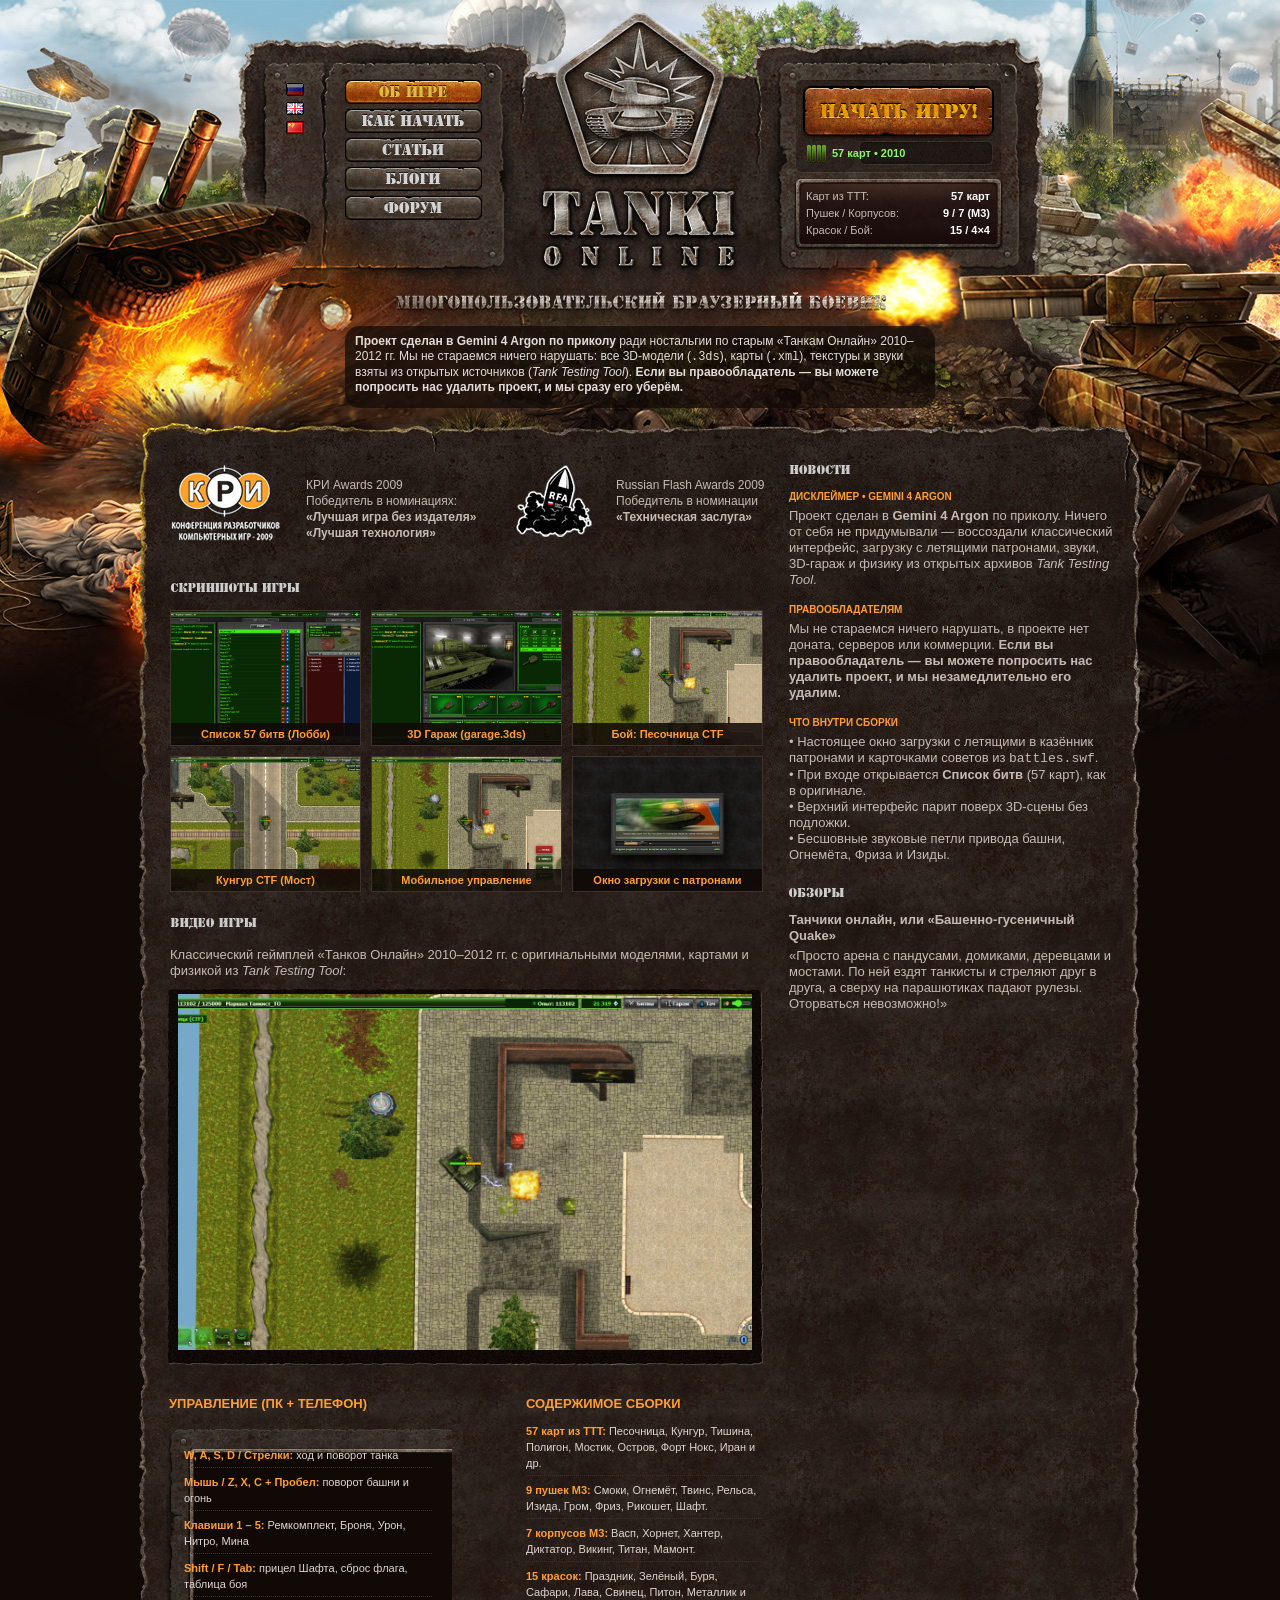
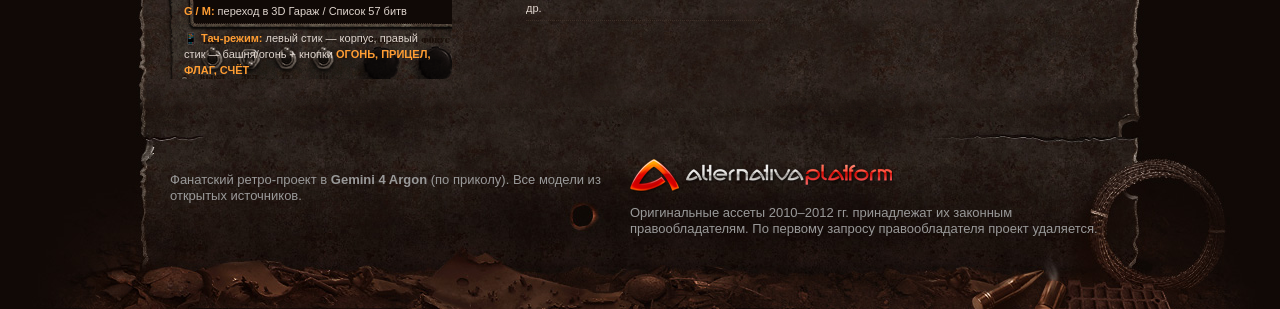
==== commit 6648dd9f: "grgrrg" ====
--- a/index.html
+++ b/index.html
@@ -626,25 +626,25 @@
       <div class="header">
         <ul class="icons">
           <li><img src="site_assets/images/ico02.gif" alt="RU" /></li>
-          <li><a href="tanki_2d.html" title="Список битв"><img src="site_assets/images/ico01.gif" alt="EN" /></a></li>
-          <li><a href="tanki_2d.html#garage" title="3D Гараж"><img src="site_assets/images/ico03.gif" alt="CN" /></a></li>
+          <li><img src="site_assets/images/ico01.gif" alt="EN" /></li>
+          <li><img src="site_assets/images/ico03.gif" alt="CN" /></li>
         </ul>
 
-        <!-- Оригинальное спрайтовое меню bg-menu2.jpg (все кнопки ведут на реальные разделы игры!) -->
+        <!-- Оригинальное спрайтовое меню bg-menu2.jpg (якоря по странице портала) -->
         <ul id="menu">
-          <li class="active"><a href="#about-project" class="btn-about" title="ОБ ИГРЕ (Дисклеймер Gemini 4 Argon)">ОБ ИГРЕ</a></li>
-          <li><a href="tanki_2d.html" class="btn-begin" title="КАК НАЧАТЬ — Открыть Список 57 битв">КАК НАЧАТЬ</a></li>
-          <li><a href="tanki_2d.html#garage" class="btn-article" title="3D Гараж (garage.3ds)">СТАТЬИ</a></li>
-          <li><a href="tanki_2d.html#mobile" class="btn-blog" title="Мобильное управление (Тач)">БЛОГ</a></li>
-          <li><a href="README.md" class="btn-forum" title="README и документация проекта">ФОРУМ</a></li>
+          <li class="active"><a href="#about-project" class="btn-about" title="ОБ ИГРЕ">ОБ ИГРЕ</a></li>
+          <li><a href="#controls-box" class="btn-begin" title="КАК НАЧАТЬ">КАК НАЧАТЬ</a></li>
+          <li><a href="#screen-section" class="btn-article" title="СКРИНШОТЫ">СТАТЬИ</a></li>
+          <li><a href="#news-section" class="btn-blog" title="О ПРОЕКТЕ">БЛОГ</a></li>
+          <li><a href="#footer" class="btn-forum" title="ДИСКЛЕЙМЕР">ФОРУМ</a></li>
         </ul>
 
-        <h1 class="logo"><a href="tanki_2d.html" title="Запустить Танки Онлайн 2.5D">Танки Online</a></h1>
+        <h1 class="logo"><a href="#about-project" title="Танки Онлайн">Танки Online</a></h1>
 
         <div class="info">
-          <!-- Оригинальный блок bg-server.jpg с кнопкой btn-begin.gif («НАЧАТЬ ИГРУ!») -->
+          <!-- Единственная кнопка входа в игру: оригинальный блок bg-server.jpg с кнопкой btn-begin.gif («НАЧАТЬ ИГРУ!») -->
           <div class="server">
-            <a href="tanki_2d.html" id="startButton" class="btn" title="Открыть Список битв и начать игру!">Начать игру</a>
+            <a href="tanki_2d.html" id="startButton" class="btn" title="Начать игру!">Начать игру</a>
             <div class="item">
               <div class="part">
                 <ul>
@@ -653,7 +653,7 @@
                   <li><img src="site_assets/images/item1-over.gif" alt="" /></li>
                   <li><img src="site_assets/images/item1-over.gif" alt="" /></li>
                 </ul>
-                <a href="tanki_2d.html" class="play">57 карт • Local</a>
+                <span class="play">57 карт • 2010</span>
               </div>
             </div>
           </div>
@@ -695,81 +695,77 @@
         <div class="links-box">
           <div class="item one">
             <div class="photo">
-              <a href="tanki_2d.html"><img src="site_assets/images/logo1.png" alt="КРИ 2009" /></a>
+              <img src="site_assets/images/logo1.png" alt="КРИ 2009" />
             </div>
             <div class="mini">
-              <p>КРИ Awards 2009<br />Победитель в номинациях:<br /><a href="tanki_2d.html">«Лучшая игра без издателя»</a><br /><a href="tanki_2d.html">«Лучшая технология»</a></p>
+              <p>КРИ Awards 2009<br />Победитель в номинациях:<br /><b>«Лучшая игра без издателя»</b><br /><b>«Лучшая технология»</b></p>
             </div>
           </div>
           <div class="item">
             <div class="photo">
-              <a href="tanki_2d.html#garage"><img src="site_assets/images/logo2.png" alt="RFA 2009" /></a>
+              <img src="site_assets/images/logo2.png" alt="RFA 2009" />
             </div>
             <div class="mini">
-              <p>Russian Flash Awards 2009<br />Победитель в номинации<br /><a href="tanki_2d.html#garage">«Техническая заслуга»</a></p>
+              <p>Russian Flash Awards 2009<br />Победитель в номинации<br /><b>«Техническая заслуга»</b></p>
             </div>
           </div>
         </div>
 
-        <!-- СКРИНШОТЫ ИГРЫ (кликабельные — открывают соответствующий режим!) -->
-        <div class="screen-box">
+        <!-- СКРИНШОТЫ ИГРЫ (без дополнительных кнопок запуска) -->
+        <div class="screen-box" id="screen-section">
           <h2 style="padding-bottom:8px;">СКРИНШОТЫ ИГРЫ</h2>
           <ul>
             <li>
-              <a href="tanki_2d.html" title="Открыть Список 57 битв">
+              <a href="#screen-section">
                 <img src="tanki_battles_list_verification.png" alt="Список 57 битв" />
                 <span class="screen-caption">Список 57 битв (Лобби)</span>
               </a>
             </li>
             <li>
-              <a href="tanki_2d.html#garage" title="Открыть 3D Гараж (garage.3ds)">
+              <a href="#screen-section">
                 <img src="tanki_garage_verification.png" alt="3D Гараж 2010" />
                 <span class="screen-caption">3D Гараж (garage.3ds)</span>
               </a>
             </li>
             <li>
-              <a href="tanki_2d.html#map=sandbox" title="Запустить бой на Песочнице CTF">
+              <a href="#screen-section">
                 <img src="tanki_battle_verification.png" alt="Песочница CTF" />
                 <span class="screen-caption">Бой: Песочница CTF</span>
               </a>
             </li>
             <li>
-              <a href="tanki_2d.html#map=kungur" title="Запустить бой на Кунгуре CTF (2-уровневый мост)">
+              <a href="#screen-section">
                 <img src="tanki_map_kungur_verification.png" alt="Кунгур CTF" />
                 <span class="screen-caption">Кунгур CTF (Мост)</span>
               </a>
             </li>
             <li>
-              <a href="tanki_2d.html#mobile" title="Запустить мобильный режим со стиками">
+              <a href="#screen-section">
                 <img src="tanki_mobile_controls_verification.png" alt="Мобильное управление" />
                 <span class="screen-caption">Мобильное управление</span>
               </a>
             </li>
             <li>
-              <a href="tanki_2d.html#map=silence" title="Запустить бой на Тишине CTF">
-                <img src="site_assets/images/scr_1.jpg" alt="Тишина CTF" />
-                <span class="screen-caption">Классика: Тишина CTF</span>
+              <a href="#screen-section">
+                <img src="tanki_loader_verification.png" alt="Загрузка с патронами" />
+                <span class="screen-caption">Окно загрузки с патронами</span>
               </a>
             </li>
           </ul>
         </div>
 
-        <!-- ОРИГИНАЛЬНАЯ РАМКА ВИДЕО bg-video.jpg (ведет сразу в игру!) -->
+        <!-- ОРИГИНАЛЬНАЯ РАМКА ВИДЕО bg-video.jpg -->
         <div class="video-box">
           <h2>ВИДЕО ИГРЫ</h2><br />
-          <p>Нажмите на экран ниже, чтобы сразу открыть <a href="tanki_2d.html">«Список 57 битв»</a> или <a href="tanki_2d.html#garage">«3D Гараж»</a> прямо в браузере:</p>
+          <p>Классический геймплей «Танков Онлайн» 2010–2012 гг. с оригинальными моделями, картами и физикой из <i>Tank Testing Tool</i>:</p>
           <div class="photo" align="center" valign="middle">
-            <a href="tanki_2d.html" class="video-showcase-link">
-              <img src="tanki_battle_verification.png" alt="Запустить Танки Онлайн 2.5D" />
-              <div class="video-play-overlay">
-                <strong>▶ НАЖМИТЕ, ЧТОБЫ НАЧАТЬ ИГРУ (ЗАГРУЗКА КАК В ТАНКАХ ОНЛАЙН + 57 КАРТ)</strong>
-                <span>Верхний интерфейс поверх игры без подложки • Оригинальные партиклы TTT • Мобильные тач-джойстики</span>
-              </div>
-            </a>
+            <div class="video-showcase-link">
+              <img src="tanki_battle_verification.png" alt="Танки Онлайн 2.5D" />
+            </div>
           </div>
         </div>
 
-        <!-- НИЖНИЕ ДВА БЛОКА В ОРИГИНАЛЬНОЙ СЕТКЕ .boxes -->
+        <!-- НИЖНИЕ ДВА БЛОКА В ОРИГИНАЛЬНОЙ СЕТКЕ .boxes (без дублирующих кнопок запуска) -->
         <div class="boxes" id="controls-box">
           <div class="box important">
             <h2>УПРАВЛЕНИЕ (ПК + ТЕЛЕФОН)</h2>
@@ -786,48 +782,26 @@
           </div>
 
           <div class="box klan">
-            <h2>БЫСТРЫЙ ЗАПУСК КАРТ</h2>
-            <ul class="pic-list">
-              <li><a href="tanki_2d.html">📋 Список всех 57 битв (Лобби)</a></li>
-              <li><a href="tanki_2d.html#garage">🔧 3D Гараж (Корпуса и Пушки)</a></li>
-              <li><a href="tanki_2d.html#map=sandbox">⚔ Песочница CTF (4×4)</a></li>
-              <li><a href="tanki_2d.html#map=kungur">🌉 Кунгур CTF (Двухуровневый мост)</a></li>
-              <li><a href="tanki_2d.html#map=silence">🏰 Тишина CTF (Классика)</a></li>
-              <li><a href="tanki_2d.html#map=polygon">🎯 Полигон CTF</a></li>
-              <li><a href="tanki_2d.html#mobile">📱 Играть с телефона (Тач)</a></li>
+            <h2>СОДЕРЖИМОЕ СБОРКИ</h2>
+            <ul class="controls-mini-list" style="padding-top:4px;">
+              <li><b>57 карт из TTT:</b> Песочница, Кунгур, Тишина, Полигон, Мостик, Остров, Форт Нокс, Иран и др.</li>
+              <li><b>9 пушек M3:</b> Смоки, Огнемёт, Твинс, Рельса, Изида, Гром, Фриз, Рикошет, Шафт.</li>
+              <li><b>7 корпусов M3:</b> Васп, Хорнет, Хантер, Диктатор, Викинг, Титан, Мамонт.</li>
+              <li><b>15 красок:</b> Праздник, Зелёный, Буря, Сафари, Лава, Свинец, Питон, Металлик и др.</li>
             </ul>
           </div>
         </div>
       </div>
 
-      <!-- ПРАВАЯ КОЛОНКА (ОРИГИНАЛЬНЫЙ SIDEBAR С РАМКАМИ bg-pb.jpg И ЗАГОЛОВКАМИ text-news.png / text-view.png) -->
-      <div class="sidebar">
-        <div class="ad">
-          <a href="tanki_2d.html" class="ad-banner-inner">
-            <strong>⚔ НАЧАТЬ ИГРУ (СПИСОК БИТВ)</strong>
-            <span>Все 57 карт из Tank Testing Tool + загрузка своих .XML</span>
-          </a>
-        </div>
-        <div class="ad">
-          <a href="tanki_2d.html#garage" class="ad-banner-inner">
-            <strong>🔧 3D ГАРАЖ 2010 (GARAGE.3DS)</strong>
-            <span>7 корпусов M3, 9 пушек M3, 15 классических красок</span>
-          </a>
-        </div>
-        <div class="ad">
-          <a href="tanki_2d.html#mobile" class="ad-banner-inner">
-            <strong>📱 МОБИЛЬНОЕ ТАЧ-УПРАВЛЕНИЕ</strong>
-            <span>Два виртуальных стика + кнопки боя для телефона</span>
-          </a>
-        </div>
-
-        <div class="news-box">
+      <!-- ПРАВАЯ КОЛОНКА (ОРИГИНАЛЬНЫЙ SIDEBAR С ЗАГОЛОВКАМИ text-news.png / text-view.png БЕЗ ЛИШНИХ КНОПОК ИГРЫ) -->
+      <div class="sidebar" id="news-section">
+        <div class="news-box" style="margin-top:0;">
           <h2>НОВОСТИ</h2>
           <div class="item">
             <em class="date">ДИСКЛЕЙМЕР • GEMINI 4 ARGON</em>
             <p>
               Проект сделан в <b>Gemini 4 Argon</b> по приколу. Ничего от себя не придумывали — воссоздали классический интерфейс,
-              загрузку с лампочками, звуки, 3D-гараж и физику из открытых архивов <i>Tank Testing Tool</i>.
+              загрузку с летящими патронами, звуки, 3D-гараж и физику из открытых архивов <i>Tank Testing Tool</i>.
             </p>
           </div>
           <div class="item">
@@ -840,7 +814,7 @@
           <div class="item">
             <em class="date">ЧТО ВНУТРИ СБОРКИ</em>
             <p>
-              • Настоящее окно загрузки <code>LOADING...</code> с лампочками и карточками советов из <code>battles.swf</code>.<br />
+              • Настоящее окно загрузки с летящими в казённик патронами и карточками советов из <code>battles.swf</code>.<br />
               • При входе открывается <b>Список битв</b> (57 карт), как в оригинале.<br />
               • Верхний интерфейс парит поверх 3D-сцены без подложки.<br />
               • Бесшовные звуковые петли привода башни, Огнемёта, Фриза и Изиды.
@@ -851,21 +825,13 @@
         <div class="view-box">
           <h2>ОБЗОРЫ</h2>
           <div class="item">
-            <a href="tanki_2d.html">Танчики онлайн, или «Башенно-гусеничный Quake»</a><br />
+            <b>Танчики онлайн, или «Башенно-гусеничный Quake»</b><br />
             <p>
               «Просто арена с пандусами, домиками, деревцами и мостами. По ней ездят танкисты и стреляют друг в друга,
               а сверху на парашютиках падают рулезы. Оторваться невозможно!»
             </p>
           </div>
         </div>
-
-        <br /><br />
-        <ul class="ico-list">
-          <li><a href="tanki_2d.html" class="ico3" title="Список битв">RSS</a></li>
-          <li><a href="tanki_2d.html#garage" class="ico6" title="Гараж">Вконтакте</a></li>
-          <li><a href="tanki_2d.html#mobile" class="ico5" title="Мобильный режим">Livejournal</a></li>
-          <li><a href="README.md" class="ico2" title="README">Я</a></li>
-        </ul>
       </div>
     </div>
 
@@ -875,13 +841,9 @@
         <div class="holder">
           <div class="copy">
             <p>Фанатский ретро-проект в <b>Gemini 4 Argon</b> (по приколу). Все модели из открытых источников.</p>
-            <ul>
-              <li><a href="tanki_2d.html">Запустить игру</a></li>
-              <li><a href="README.md">Дисклеймер и описание (README)</a></li>
-            </ul>
           </div>
           <div class="item">
-            <a href="tanki_2d.html" class="logotype">alternativaplatforma</a>
+            <span class="logotype">alternativaplatforma</span>
             <p>Оригинальные ассеты 2010–2012 гг. принадлежат их законным правообладателям. По первому запросу правообладателя проект удаляется.</p>
           </div>
         </div>
